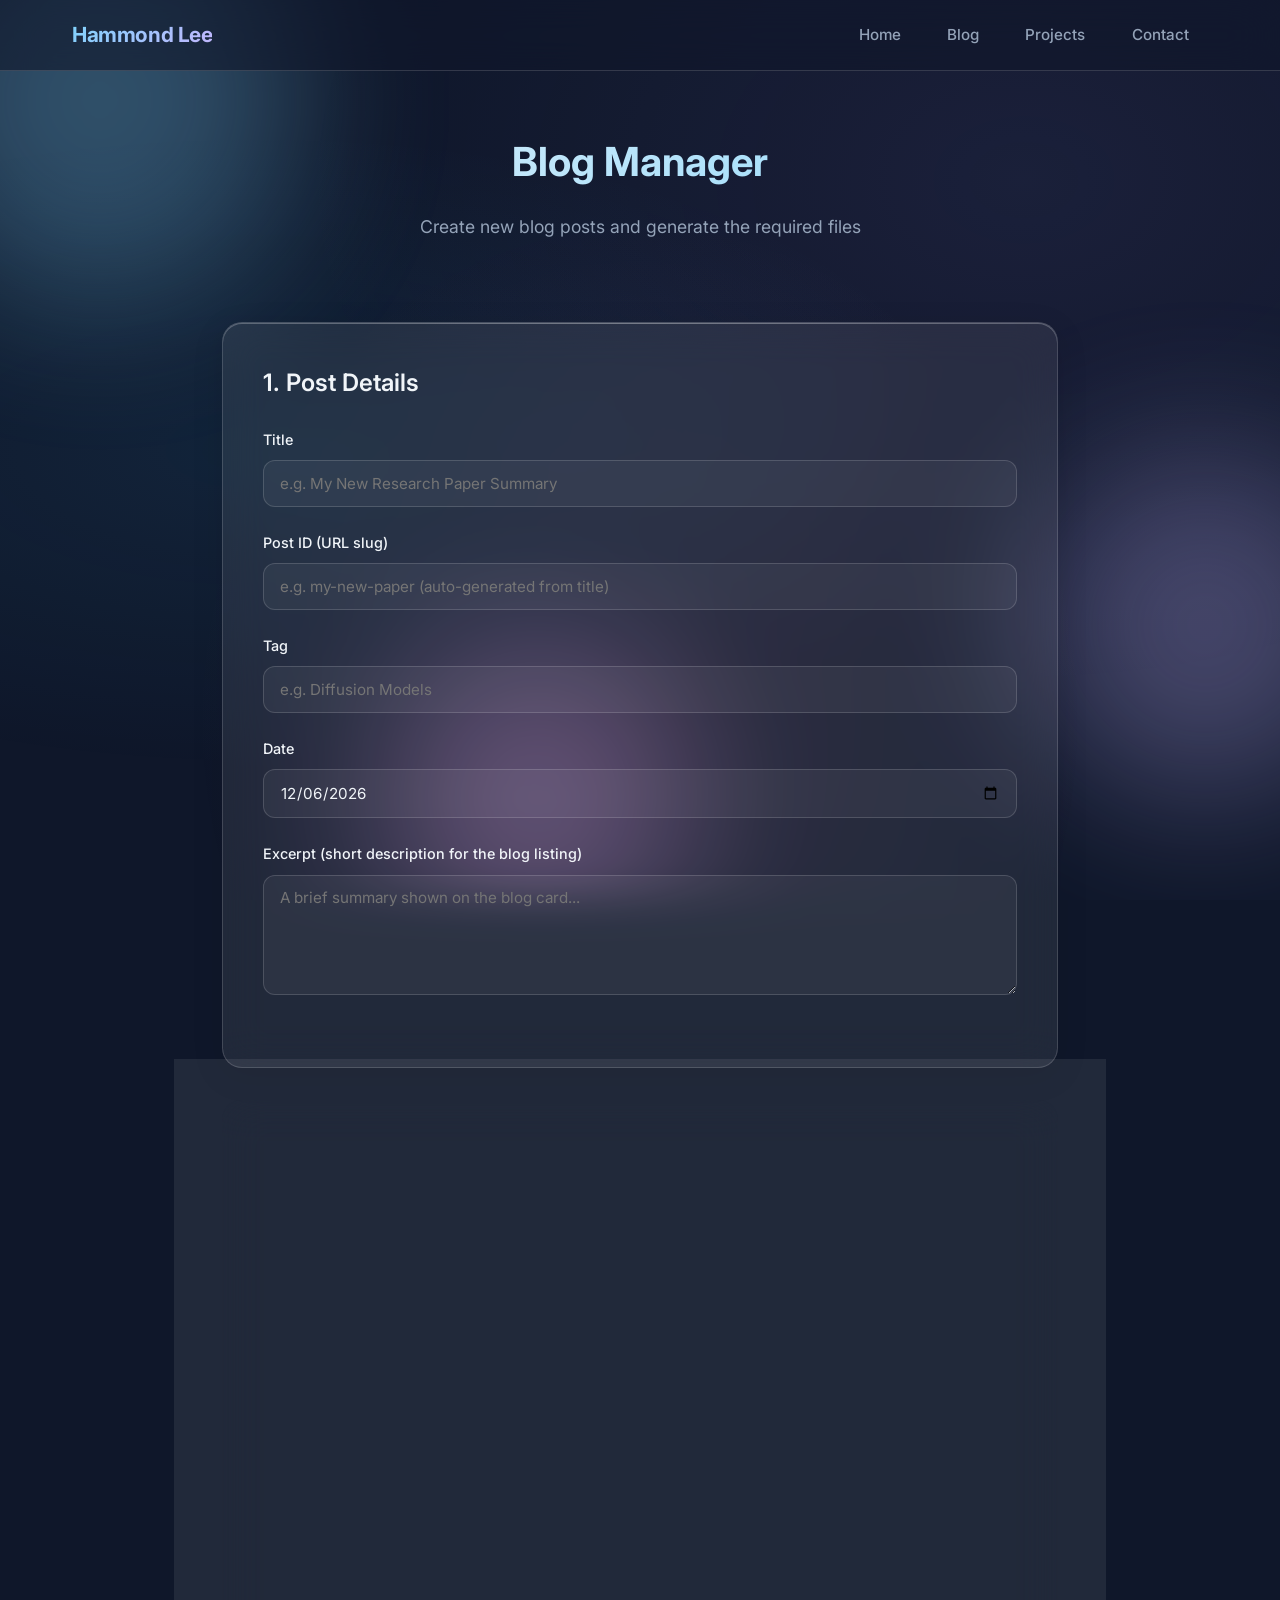
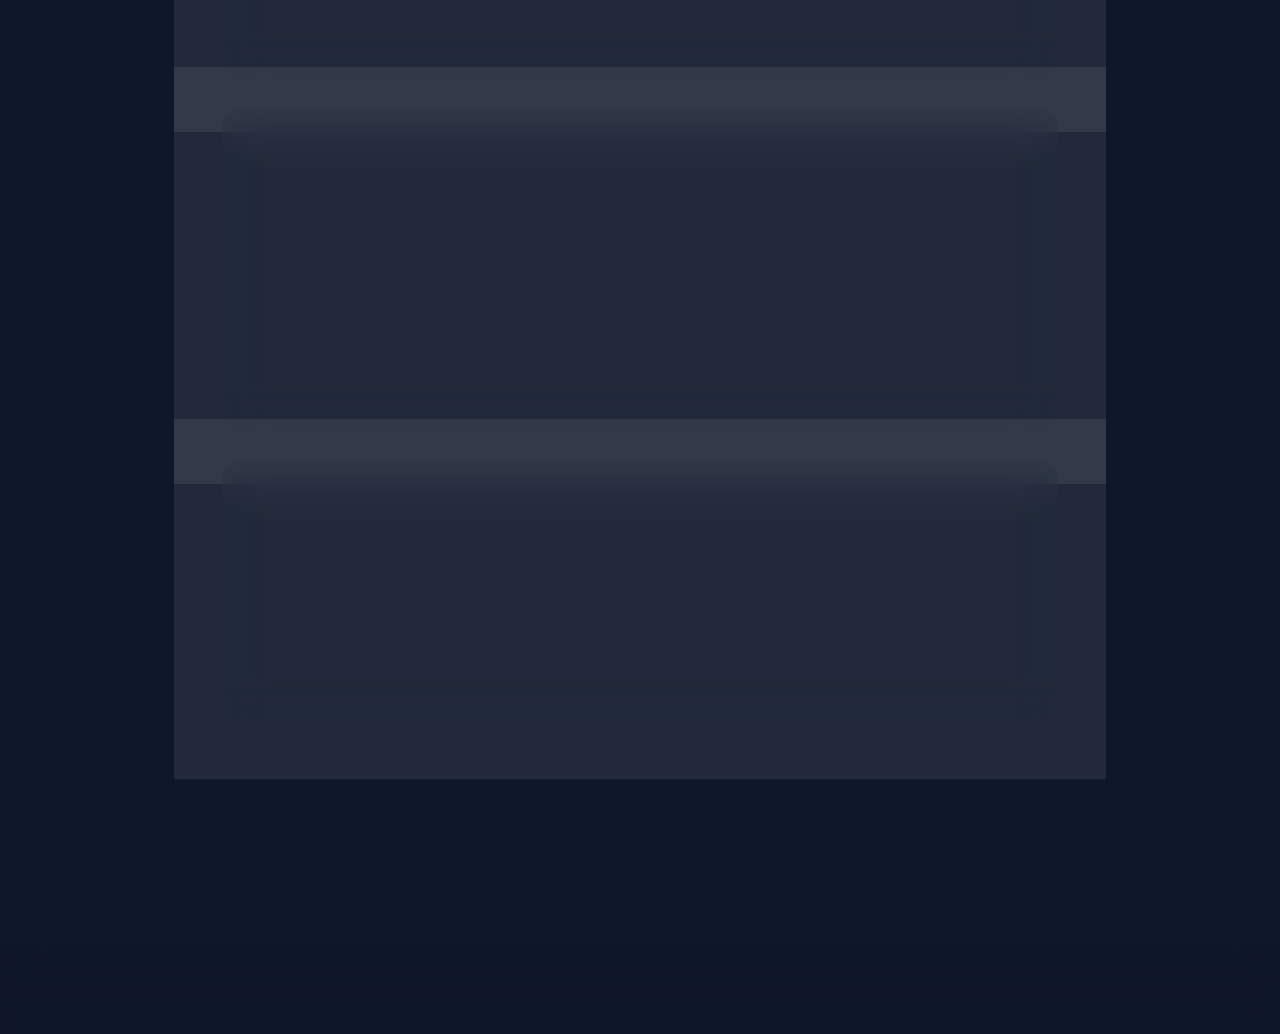
==== admin.html @ f424346c "Initial commit: personal website" ====
<!DOCTYPE html>
<html lang="en">
<head>
    <meta charset="UTF-8">
    <meta name="viewport" content="width=device-width, initial-scale=1.0">
    <title>Blog Manager | Hammond Lee</title>
    <link rel="stylesheet" href="css/style.css">
    <link rel="stylesheet" href="css/animations.css">
    <link rel="preconnect" href="https://fonts.googleapis.com">
    <link rel="preconnect" href="https://fonts.gstatic.com" crossorigin>
    <link href="https://fonts.googleapis.com/css2?family=Inter:wght@300;400;500;600;700&display=swap" rel="stylesheet">
</head>
<body>
    <div class="bg-gradient"></div>
    <div class="bg-orbs">
        <div class="orb orb-1"></div>
        <div class="orb orb-2"></div>
        <div class="orb orb-3"></div>
    </div>

    <nav class="glass-nav" id="navbar">
        <div class="nav-container">
            <a href="index.html" class="nav-logo">Hammond Lee</a>
            <button class="nav-toggle" id="navToggle" aria-label="Toggle menu">
                <span></span><span></span><span></span>
            </button>
            <ul class="nav-links" id="navLinks">
                <li><a href="index.html" class="nav-link">Home</a></li>
                <li><a href="blog.html" class="nav-link">Blog</a></li>
                <li><a href="projects.html" class="nav-link">Projects</a></li>
                <li><a href="contact.html" class="nav-link">Contact</a></li>
            </ul>
        </div>
    </nav>

    <section class="page-header">
        <h1 class="section-title fade-in-up">Blog Manager</h1>
        <p class="section-subtitle fade-in-up">Create new blog posts and generate the required files</p>
    </section>

    <section class="section" style="padding-top: 0;">
        <div class="admin-container">

            <!-- Step 1: Post Metadata -->
            <div class="glass-card admin-card fade-in-up">
                <h2>1. Post Details</h2>
                <div class="form-group">
                    <label for="postTitle">Title</label>
                    <input type="text" id="postTitle" placeholder="e.g. My New Research Paper Summary">
                </div>
                <div class="form-group">
                    <label for="postId">Post ID (URL slug)</label>
                    <input type="text" id="postId" placeholder="e.g. my-new-paper (auto-generated from title)">
                </div>
                <div class="form-group">
                    <label for="postTag">Tag</label>
                    <input type="text" id="postTag" placeholder="e.g. Diffusion Models">
                </div>
                <div class="form-group">
                    <label for="postDate">Date</label>
                    <input type="date" id="postDate">
                </div>
                <div class="form-group">
                    <label for="postExcerpt">Excerpt (short description for the blog listing)</label>
                    <textarea id="postExcerpt" rows="2" placeholder="A brief summary shown on the blog card..."></textarea>
                </div>
            </div>

            <!-- Step 2: Content -->
            <div class="glass-card admin-card fade-in-up">
                <h2>2. Post Content (HTML)</h2>
                <p style="color: var(--color-text-muted); font-size: 0.9rem; margin-bottom: 1rem;">
                    Write the body of your blog post using HTML tags. Use &lt;h2&gt; for sections, &lt;h3&gt; for subsections, &lt;p&gt; for paragraphs, &lt;ul&gt;/&lt;li&gt; for lists, and &lt;blockquote&gt; for quotes.
                </p>
                <div class="form-group">
                    <textarea id="postContent" rows="16" placeholder="<h2>Introduction</h2>
<p>Your content here...</p>

<h2>Method</h2>
<p>Describe the approach...</p>

<h3>Sub-section</h3>
<ul>
    <li>Point one</li>
    <li>Point two</li>
</ul>"></textarea>
                </div>
            </div>

            <!-- Step 3: Preview -->
            <div class="glass-card admin-card fade-in-up">
                <h2>3. Preview</h2>
                <div class="admin-preview" id="previewArea">
                    <h3>Live Preview</h3>
                    <div id="previewContent" class="blog-post-content">
                        <p style="color: var(--color-text-muted);">Start typing above to see a preview...</p>
                    </div>
                </div>
            </div>

            <!-- Step 4: Generate -->
            <div class="glass-card admin-card fade-in-up">
                <h2>4. Generate Files</h2>
                <p style="color: var(--color-text-muted); font-size: 0.9rem; margin-bottom: 1.5rem;">
                    Click to generate the two things you need: (1) the HTML file to save as <code style="color:var(--color-primary)">posts/your-post-id.html</code>, and (2) the entry to add to <code style="color:var(--color-primary)">js/posts-data.js</code>.
                </p>
                <button class="btn btn-primary" id="generateBtn" style="width: 100%;">Generate Blog Post</button>
                <div id="adminMsg" class="admin-msg"></div>
            </div>

            <!-- Output: posts-data.js entry -->
            <div class="glass-card admin-card fade-in-up" id="outputDataSection" style="display:none;">
                <h2>Add to <code style="color:var(--color-primary)">js/posts-data.js</code></h2>
                <p style="color: var(--color-text-muted); font-size: 0.9rem; margin-bottom: 1rem;">
                    Open <code style="color:var(--color-primary)">js/posts-data.js</code> and add this object <strong>at the top</strong> of the <code>blogPosts</code> array (after the opening <code>[</code>).
                </p>
                <div class="form-group">
                    <textarea id="outputDataEntry" rows="8" readonly style="font-family: monospace; font-size:0.85rem; cursor:text;"></textarea>
                </div>
                <button class="btn btn-primary" onclick="copyToClipboard('outputDataEntry')" style="width:100%;">Copy to Clipboard</button>
            </div>

            <!-- Output: HTML file -->
            <div class="glass-card admin-card fade-in-up" id="outputHtmlSection" style="display:none;">
                <h2>Save as <code style="color:var(--color-primary)" id="outputFilename">posts/your-post.html</code></h2>
                <p style="color: var(--color-text-muted); font-size: 0.9rem; margin-bottom: 1rem;">
                    Create a new file with the name shown above and paste this content into it.
                </p>
                <div class="form-group">
                    <textarea id="outputHtml" rows="12" readonly style="font-family: monospace; font-size:0.85rem; cursor:text;"></textarea>
                </div>
                <button class="btn btn-primary" onclick="copyToClipboard('outputHtml')" style="width:100%;">Copy to Clipboard</button>
            </div>

        </div>
    </section>

    <footer class="glass-footer">
        <div class="container">
            <div class="footer-content">
                <p>&copy; 2026 Hammond Lee. Built with liquid glass.</p>
                <div class="footer-links">
                    <a href="https://github.com/Hammond65" target="_blank" rel="noopener noreferrer" class="footer-link">GitHub</a>
                    <a href="contact.html" class="footer-link">Contact</a>
                </div>
            </div>
        </div>
    </footer>

    <script src="js/main.js"></script>
    <script>
    (function() {
        const titleEl   = document.getElementById('postTitle');
        const idEl      = document.getElementById('postId');
        const tagEl     = document.getElementById('postTag');
        const dateEl    = document.getElementById('postDate');
        const excerptEl = document.getElementById('postExcerpt');
        const contentEl = document.getElementById('postContent');
        const previewEl = document.getElementById('previewContent');
        const genBtn    = document.getElementById('generateBtn');
        const msgEl     = document.getElementById('adminMsg');

        // Set default date to today
        dateEl.value = new Date().toISOString().split('T')[0];

        // Auto-generate slug from title
        titleEl.addEventListener('input', () => {
            if (!idEl.dataset.manual) {
                idEl.value = titleEl.value
                    .toLowerCase()
                    .replace(/[^a-z0-9\s-]/g, '')
                    .replace(/\s+/g, '-')
                    .replace(/-+/g, '-')
                    .substring(0, 60);
            }
        });

        idEl.addEventListener('input', () => {
            idEl.dataset.manual = 'true';
        });

        // Live preview
        contentEl.addEventListener('input', () => {
            const allowed = contentEl.value
                .replace(/<script[\s\S]*?<\/script>/gi, '')
                .replace(/on\w+\s*=/gi, '');
            previewEl.innerHTML = allowed || '<p style="color: var(--color-text-muted);">Start typing above to see a preview...</p>';
        });

        // Generate
        genBtn.addEventListener('click', () => {
            const title   = titleEl.value.trim();
            const id      = idEl.value.trim();
            const tag     = tagEl.value.trim();
            const date    = dateEl.value;
            const excerpt = excerptEl.value.trim();
            const content = contentEl.value.trim();

            if (!title || !id || !tag || !date || !excerpt || !content) {
                showMsg('Please fill in all fields.', 'error');
                return;
            }

            // Generate posts-data.js entry
            const dataEntry = `    {
        id: "${escStr(id)}",
        title: "${escStr(title)}",
        tag: "${escStr(tag)}",
        date: "${date}",
        excerpt: "${escStr(excerpt)}",
        file: "posts/${escStr(id)}.html"
    },`;

            document.getElementById('outputDataEntry').value = dataEntry;
            document.getElementById('outputDataSection').style.display = '';

            // Generate HTML file
            const html = buildPostHtml(title, tag, date, content);
            document.getElementById('outputHtml').value = html;
            document.getElementById('outputFilename').textContent = `posts/${id}.html`;
            document.getElementById('outputHtmlSection').style.display = '';

            showMsg('Files generated! Scroll down to copy them.', 'success');
        });

        function buildPostHtml(title, tag, date, bodyContent) {
            const formattedDate = new Date(date).toLocaleDateString('en-US', {
                year: 'numeric', month: 'long', day: 'numeric'
            });
            return `<!DOCTYPE html>
<html lang="en">
<head>
    <meta charset="UTF-8">
    <meta name="viewport" content="width=device-width, initial-scale=1.0">
    <title>${escHtml(title)} | Hammond Lee</title>
    <link rel="stylesheet" href="../css/style.css">
    <link rel="stylesheet" href="../css/animations.css">
    <link rel="preconnect" href="https://fonts.googleapis.com">
    <link rel="preconnect" href="https://fonts.gstatic.com" crossorigin>
    <link href="https://fonts.googleapis.com/css2?family=Inter:wght@300;400;500;600;700&display=swap" rel="stylesheet">
</head>
<body>
    <div class="bg-gradient"></div>
    <div class="bg-orbs">
        <div class="orb orb-1"></div>
        <div class="orb orb-2"></div>
        <div class="orb orb-3"></div>
    </div>

    <nav class="glass-nav" id="navbar">
        <div class="nav-container">
            <a href="../index.html" class="nav-logo">Hammond Lee</a>
            <button class="nav-toggle" id="navToggle" aria-label="Toggle menu">
                <span></span><span></span><span></span>
            </button>
            <ul class="nav-links" id="navLinks">
                <li><a href="../index.html" class="nav-link">Home</a></li>
                <li><a href="../blog.html" class="nav-link active">Blog</a></li>
                <li><a href="../projects.html" class="nav-link">Projects</a></li>
                <li><a href="../contact.html" class="nav-link">Contact</a></li>
            </ul>
        </div>
    </nav>

    <section class="page-header">
        <a href="../blog.html" class="blog-back-link">&larr; Back to Blog</a>
    </section>

    <article class="section" style="padding-top: 0;">
        <div class="blog-post">
            <div class="blog-post-header">
                <span class="post-tag" style="display:inline-block; padding:0.25rem 0.75rem; border-radius:20px; font-size:0.75rem; font-weight:600; text-transform:uppercase; background:rgba(125,211,252,0.15); color:var(--color-primary); border:1px solid rgba(125,211,252,0.2); margin-bottom:1rem;">${escHtml(tag)}</span>
                <h1>${escHtml(title)}</h1>
                <p class="blog-post-meta">${formattedDate}</p>
            </div>

            <div class="blog-post-content">
${bodyContent}
            </div>
        </div>
    </article>

    <footer class="glass-footer">
        <div class="container">
            <div class="footer-content">
                <p>&copy; 2026 Hammond Lee. Built with liquid glass.</p>
                <div class="footer-links">
                    <a href="https://github.com/Hammond65" target="_blank" rel="noopener noreferrer" class="footer-link">GitHub</a>
                    <a href="../contact.html" class="footer-link">Contact</a>
                </div>
            </div>
        </div>
    </footer>

    <script src="../js/main.js"><\/script>
</body>
</html>`;
        }

        function escStr(s) {
            return s.replace(/\\/g, '\\\\').replace(/"/g, '\\"');
        }

        function escHtml(s) {
            return s.replace(/&/g, '&amp;').replace(/</g, '&lt;').replace(/>/g, '&gt;').replace(/"/g, '&quot;');
        }

        function showMsg(text, type) {
            msgEl.textContent = text;
            msgEl.className = 'admin-msg ' + type;
        }
    })();

    function copyToClipboard(id) {
        const el = document.getElementById(id);
        el.select();
        document.execCommand('copy');
        const btn = el.parentElement.querySelector('.btn');
        const origText = btn.textContent;
        btn.textContent = 'Copied!';
        setTimeout(() => { btn.textContent = origText; }, 2000);
    }
    </script>
</body>
</html>
---- css/style.css ----
/* ============================================
   CSS Variables & Base Styles
   ============================================ */
:root {
    --glass-bg: rgba(255, 255, 255, 0.08);
    --glass-border: rgba(255, 255, 255, 0.15);
    --glass-shadow: rgba(0, 0, 0, 0.1);
    --glass-blur: 20px;
    --glass-highlight: rgba(255, 255, 255, 0.25);

    --color-primary: #7dd3fc;
    --color-primary-glow: rgba(125, 211, 252, 0.4);
    --color-secondary: #c4b5fd;
    --color-secondary-glow: rgba(196, 181, 253, 0.4);
    --color-accent: #f0abfc;
    --color-text: #f1f5f9;
    --color-text-muted: #94a3b8;
    --color-bg: #0f172a;
    --color-bg-alt: #1e293b;

    --font-main: 'Inter', -apple-system, BlinkMacSystemFont, 'Segoe UI', sans-serif;
    --radius-sm: 12px;
    --radius-md: 20px;
    --radius-lg: 28px;
    --transition: 0.3s cubic-bezier(0.4, 0, 0.2, 1);
}

*, *::before, *::after {
    margin: 0;
    padding: 0;
    box-sizing: border-box;
}

html {
    scroll-behavior: smooth;
    font-size: 16px;
}

body {
    font-family: var(--font-main);
    background: var(--color-bg);
    color: var(--color-text);
    line-height: 1.7;
    min-height: 100vh;
    overflow-x: hidden;
}

/* ============================================
   Animated Background
   ============================================ */
.bg-gradient {
    position: fixed;
    top: 0;
    left: 0;
    width: 100%;
    height: 100%;
    background: radial-gradient(ellipse at 20% 50%, rgba(56, 189, 248, 0.08) 0%, transparent 50%),
                radial-gradient(ellipse at 80% 20%, rgba(167, 139, 250, 0.08) 0%, transparent 50%),
                radial-gradient(ellipse at 50% 80%, rgba(244, 114, 182, 0.06) 0%, transparent 50%);
    z-index: -2;
    pointer-events: none;
}

.bg-orbs {
    position: fixed;
    top: 0;
    left: 0;
    width: 100%;
    height: 100%;
    z-index: -1;
    pointer-events: none;
    overflow: hidden;
}

.orb {
    position: absolute;
    border-radius: 50%;
    filter: blur(80px);
    opacity: 0.3;
    animation: float 20s ease-in-out infinite;
}

.orb-1 {
    width: 400px;
    height: 400px;
    background: var(--color-primary);
    top: -100px;
    left: -100px;
    animation-delay: 0s;
}

.orb-2 {
    width: 350px;
    height: 350px;
    background: var(--color-secondary);
    top: 50%;
    right: -100px;
    animation-delay: -7s;
    animation-duration: 25s;
}

.orb-3 {
    width: 300px;
    height: 300px;
    background: var(--color-accent);
    bottom: -50px;
    left: 30%;
    animation-delay: -14s;
    animation-duration: 22s;
}

@keyframes float {
    0%, 100% { transform: translate(0, 0) scale(1); }
    25% { transform: translate(50px, -30px) scale(1.05); }
    50% { transform: translate(-30px, 50px) scale(0.95); }
    75% { transform: translate(40px, 20px) scale(1.02); }
}

/* ============================================
   Glass Morphism Components
   ============================================ */
.glass-card {
    background: var(--glass-bg);
    backdrop-filter: blur(var(--glass-blur));
    -webkit-backdrop-filter: blur(var(--glass-blur));
    border: 1px solid var(--glass-border);
    border-radius: var(--radius-md);
    box-shadow: 0 8px 32px var(--glass-shadow),
                inset 0 1px 0 var(--glass-highlight);
    transition: var(--transition);
    position: relative;
    overflow: hidden;
}

.glass-card::before {
    content: '';
    position: absolute;
    top: 0;
    left: 0;
    right: 0;
    height: 1px;
    background: linear-gradient(90deg, transparent, var(--glass-highlight), transparent);
    opacity: 0.6;
}

.glass-card:hover {
    border-color: rgba(255, 255, 255, 0.25);
    box-shadow: 0 12px 40px rgba(0, 0, 0, 0.15),
                inset 0 1px 0 var(--glass-highlight),
                0 0 30px var(--color-primary-glow);
    transform: translateY(-4px);
}

/* ============================================
   Navigation
   ============================================ */
.glass-nav {
    position: fixed;
    top: 0;
    left: 0;
    right: 0;
    z-index: 1000;
    background: rgba(15, 23, 42, 0.6);
    backdrop-filter: blur(24px);
    -webkit-backdrop-filter: blur(24px);
    border-bottom: 1px solid var(--glass-border);
    transition: var(--transition);
}

.glass-nav.scrolled {
    background: rgba(15, 23, 42, 0.85);
    box-shadow: 0 4px 30px rgba(0, 0, 0, 0.2);
}

.nav-container {
    max-width: 1200px;
    margin: 0 auto;
    padding: 0 2rem;
    display: flex;
    align-items: center;
    justify-content: space-between;
    height: 70px;
}

.nav-logo {
    font-size: 1.3rem;
    font-weight: 700;
    color: var(--color-text);
    text-decoration: none;
    letter-spacing: -0.02em;
    background: linear-gradient(135deg, var(--color-primary), var(--color-secondary));
    -webkit-background-clip: text;
    -webkit-text-fill-color: transparent;
    background-clip: text;
}

.nav-links {
    display: flex;
    list-style: none;
    gap: 0.5rem;
}

.nav-link {
    color: var(--color-text-muted);
    text-decoration: none;
    padding: 0.5rem 1.2rem;
    border-radius: var(--radius-sm);
    font-size: 0.95rem;
    font-weight: 500;
    transition: var(--transition);
    position: relative;
}

.nav-link:hover,
.nav-link.active {
    color: var(--color-text);
    background: rgba(255, 255, 255, 0.06);
}

.nav-link.active::after {
    content: '';
    position: absolute;
    bottom: 2px;
    left: 50%;
    transform: translateX(-50%);
    width: 20px;
    height: 2px;
    background: var(--color-primary);
    border-radius: 1px;
    box-shadow: 0 0 8px var(--color-primary-glow);
}

.nav-toggle {
    display: none;
    flex-direction: column;
    gap: 5px;
    background: none;
    border: none;
    cursor: pointer;
    padding: 5px;
}

.nav-toggle span {
    display: block;
    width: 24px;
    height: 2px;
    background: var(--color-text);
    border-radius: 2px;
    transition: var(--transition);
}

/* ============================================
   Buttons
   ============================================ */
.btn {
    display: inline-flex;
    align-items: center;
    gap: 0.5rem;
    padding: 0.75rem 1.8rem;
    border-radius: var(--radius-sm);
    font-size: 0.95rem;
    font-weight: 600;
    text-decoration: none;
    cursor: pointer;
    border: none;
    transition: var(--transition);
    position: relative;
    overflow: hidden;
}

.btn-primary {
    background: linear-gradient(135deg, var(--color-primary), #60a5fa);
    color: #0f172a;
    box-shadow: 0 4px 15px var(--color-primary-glow);
}

.btn-primary:hover {
    transform: translateY(-2px);
    box-shadow: 0 8px 25px var(--color-primary-glow),
                0 0 40px var(--color-primary-glow);
}

.btn-secondary {
    background: var(--glass-bg);
    color: var(--color-text);
    border: 1px solid var(--glass-border);
    backdrop-filter: blur(10px);
}

.btn-secondary:hover {
    background: rgba(255, 255, 255, 0.12);
    border-color: var(--color-primary);
    box-shadow: 0 0 20px var(--color-primary-glow);
    transform: translateY(-2px);
}

/* Glow button effect */
.glow-btn::before {
    content: '';
    position: absolute;
    top: 50%;
    left: 50%;
    width: 0;
    height: 0;
    background: radial-gradient(circle, rgba(255, 255, 255, 0.3), transparent 70%);
    transform: translate(-50%, -50%);
    transition: width 0.5s, height 0.5s;
    border-radius: 50%;
}

.glow-btn:hover::before {
    width: 300px;
    height: 300px;
}

/* ============================================
   Layout
   ============================================ */
.container {
    max-width: 1200px;
    margin: 0 auto;
    padding: 0 2rem;
}

.section {
    padding: 6rem 0;
}

.section-title {
    font-size: 2.2rem;
    font-weight: 700;
    margin-bottom: 3rem;
    text-align: center;
    background: linear-gradient(135deg, var(--color-text), var(--color-primary));
    -webkit-background-clip: text;
    -webkit-text-fill-color: transparent;
    background-clip: text;
}

.section-cta {
    text-align: center;
    margin-top: 3rem;
}

/* ============================================
   Hero
   ============================================ */
.hero {
    min-height: 100vh;
    display: flex;
    align-items: center;
    justify-content: center;
    padding: 6rem 2rem 4rem;
}

.glass-card-hero {
    text-align: center;
    padding: 4rem 3rem;
    max-width: 700px;
    width: 100%;
}

.hero-avatar {
    position: relative;
    width: 120px;
    height: 120px;
    margin: 0 auto 2rem;
}

.avatar-ring {
    position: absolute;
    inset: -4px;
    border-radius: 50%;
    background: linear-gradient(135deg, var(--color-primary), var(--color-secondary), var(--color-accent));
    animation: spin 8s linear infinite;
}

@keyframes spin {
    to { transform: rotate(360deg); }
}

.avatar-placeholder {
    position: relative;
    width: 120px;
    height: 120px;
    border-radius: 50%;
    background: var(--color-bg-alt);
    display: flex;
    align-items: center;
    justify-content: center;
    font-size: 2.5rem;
    font-weight: 700;
    color: var(--color-primary);
    z-index: 1;
}

.greeting {
    display: block;
    font-size: 1.1rem;
    font-weight: 400;
    color: var(--color-text-muted);
    margin-bottom: 0.3rem;
}

.hero-title .name {
    display: block;
    font-size: 3rem;
    font-weight: 700;
    background: linear-gradient(135deg, var(--color-primary), var(--color-secondary));
    -webkit-background-clip: text;
    -webkit-text-fill-color: transparent;
    background-clip: text;
    line-height: 1.2;
}

.hero-subtitle {
    font-size: 1.3rem;
    color: var(--color-text-muted);
    margin: 0.5rem 0 1.5rem;
    font-weight: 500;
}

.hero-description {
    color: var(--color-text-muted);
    font-size: 1rem;
    max-width: 500px;
    margin: 0 auto 2rem;
    line-height: 1.8;
}

.hero-buttons {
    display: flex;
    gap: 1rem;
    justify-content: center;
    flex-wrap: wrap;
}

/* ============================================
   About Grid
   ============================================ */
.about-grid {
    display: grid;
    grid-template-columns: repeat(auto-fit, minmax(260px, 1fr));
    gap: 1.5rem;
}

.about-card {
    padding: 2rem;
    text-align: center;
}

.about-icon {
    font-size: 2.5rem;
    margin-bottom: 1rem;
}

.about-card h3 {
    font-size: 1.15rem;
    font-weight: 600;
    margin-bottom: 0.75rem;
    color: var(--color-text);
}

.about-card p {
    font-size: 0.9rem;
    color: var(--color-text-muted);
    line-height: 1.7;
}

/* ============================================
   Blog Post Cards
   ============================================ */
.posts-grid {
    display: grid;
    grid-template-columns: repeat(auto-fill, minmax(340px, 1fr));
    gap: 1.5rem;
}

.post-card {
    padding: 2rem;
    cursor: pointer;
    text-decoration: none;
    display: block;
}

.post-card .post-tag {
    display: inline-block;
    padding: 0.25rem 0.75rem;
    border-radius: 20px;
    font-size: 0.75rem;
    font-weight: 600;
    text-transform: uppercase;
    letter-spacing: 0.05em;
    margin-bottom: 1rem;
    background: rgba(125, 211, 252, 0.15);
    color: var(--color-primary);
    border: 1px solid rgba(125, 211, 252, 0.2);
}

.post-card .post-title {
    font-size: 1.25rem;
    font-weight: 600;
    margin-bottom: 0.75rem;
    color: var(--color-text);
    line-height: 1.4;
}

.post-card .post-excerpt {
    font-size: 0.9rem;
    color: var(--color-text-muted);
    line-height: 1.7;
    margin-bottom: 1rem;
}

.post-card .post-date {
    font-size: 0.8rem;
    color: var(--color-text-muted);
    opacity: 0.7;
}

.post-card:hover .post-title {
    color: var(--color-primary);
}

/* ============================================
   Blog Page
   ============================================ */
.page-header {
    padding: 8rem 0 3rem;
    text-align: center;
}

.page-header h1 {
    font-size: 2.5rem;
    font-weight: 700;
    background: linear-gradient(135deg, var(--color-text), var(--color-primary));
    -webkit-background-clip: text;
    -webkit-text-fill-color: transparent;
    background-clip: text;
    margin-bottom: 1rem;
}

.page-header p {
    color: var(--color-text-muted);
    font-size: 1.1rem;
    max-width: 600px;
    margin: 0 auto;
}

/* Blog post page */
.blog-post {
    max-width: 800px;
    margin: 0 auto;
    padding: 2rem;
}

.blog-post-header {
    text-align: center;
    margin-bottom: 3rem;
}

.blog-post-header h1 {
    font-size: 2.2rem;
    font-weight: 700;
    color: var(--color-text);
    line-height: 1.3;
    margin-bottom: 1rem;
}

.blog-post-meta {
    color: var(--color-text-muted);
    font-size: 0.9rem;
}

.blog-post-content {
    font-size: 1.05rem;
    line-height: 1.9;
    color: var(--color-text-muted);
}

.blog-post-content h2 {
    font-size: 1.6rem;
    font-weight: 600;
    color: var(--color-text);
    margin: 2.5rem 0 1rem;
}

.blog-post-content h3 {
    font-size: 1.3rem;
    font-weight: 600;
    color: var(--color-text);
    margin: 2rem 0 0.75rem;
}

.blog-post-content p {
    margin-bottom: 1.2rem;
}

.blog-post-content ul,
.blog-post-content ol {
    margin: 1rem 0 1.5rem 1.5rem;
}

.blog-post-content li {
    margin-bottom: 0.5rem;
}

.blog-post-content strong {
    color: var(--color-text);
    font-weight: 600;
}

.blog-post-content code {
    background: rgba(255, 255, 255, 0.08);
    padding: 0.15rem 0.4rem;
    border-radius: 4px;
    font-size: 0.9em;
    color: var(--color-primary);
}

.blog-post-content blockquote {
    border-left: 3px solid var(--color-primary);
    margin: 1.5rem 0;
    padding: 1rem 1.5rem;
    background: rgba(125, 211, 252, 0.05);
    border-radius: 0 var(--radius-sm) var(--radius-sm) 0;
    font-style: italic;
}

.blog-back-link {
    display: inline-flex;
    align-items: center;
    gap: 0.5rem;
    color: var(--color-primary);
    text-decoration: none;
    font-weight: 500;
    margin-bottom: 2rem;
    transition: var(--transition);
}

.blog-back-link:hover {
    opacity: 0.8;
    transform: translateX(-4px);
}

/* ============================================
   Projects Page
   ============================================ */
.projects-grid {
    display: grid;
    grid-template-columns: repeat(auto-fill, minmax(340px, 1fr));
    gap: 1.5rem;
}

.project-card {
    padding: 2rem;
}

.project-card h3 {
    font-size: 1.3rem;
    font-weight: 600;
    margin-bottom: 0.75rem;
    color: var(--color-text);
}

.project-card p {
    font-size: 0.9rem;
    color: var(--color-text-muted);
    line-height: 1.7;
    margin-bottom: 1.5rem;
}

.project-card .project-tags {
    display: flex;
    flex-wrap: wrap;
    gap: 0.5rem;
    margin-bottom: 1.5rem;
}

.project-card .project-tag {
    padding: 0.2rem 0.6rem;
    border-radius: 20px;
    font-size: 0.7rem;
    font-weight: 500;
    background: rgba(196, 181, 253, 0.12);
    color: var(--color-secondary);
    border: 1px solid rgba(196, 181, 253, 0.2);
}

.project-link {
    color: var(--color-primary);
    text-decoration: none;
    font-weight: 600;
    font-size: 0.9rem;
    transition: var(--transition);
    display: inline-flex;
    align-items: center;
    gap: 0.3rem;
}

.project-link:hover {
    text-decoration: underline;
    text-shadow: 0 0 12px var(--color-primary-glow);
}

/* ============================================
   Contact Page
   ============================================ */
.contact-grid {
    display: grid;
    grid-template-columns: 1fr 1fr;
    gap: 2rem;
    max-width: 900px;
    margin: 0 auto;
}

.contact-info {
    padding: 2.5rem;
}

.contact-info h3 {
    font-size: 1.3rem;
    font-weight: 600;
    margin-bottom: 1.5rem;
    color: var(--color-text);
}

.contact-item {
    display: flex;
    align-items: center;
    gap: 1rem;
    margin-bottom: 1.5rem;
}

.contact-icon {
    width: 44px;
    height: 44px;
    border-radius: 12px;
    background: rgba(125, 211, 252, 0.1);
    display: flex;
    align-items: center;
    justify-content: center;
    font-size: 1.2rem;
    flex-shrink: 0;
}

.contact-item-text {
    font-size: 0.95rem;
    color: var(--color-text-muted);
}

.contact-item-text a {
    color: var(--color-primary);
    text-decoration: none;
    transition: var(--transition);
}

.contact-item-text a:hover {
    text-decoration: underline;
}

.contact-form-card {
    padding: 2.5rem;
}

.form-group {
    margin-bottom: 1.5rem;
}

.form-group label {
    display: block;
    font-size: 0.9rem;
    font-weight: 500;
    color: var(--color-text);
    margin-bottom: 0.5rem;
}

.form-group input,
.form-group textarea {
    width: 100%;
    padding: 0.8rem 1rem;
    background: rgba(255, 255, 255, 0.05);
    border: 1px solid var(--glass-border);
    border-radius: var(--radius-sm);
    color: var(--color-text);
    font-family: var(--font-main);
    font-size: 0.95rem;
    transition: var(--transition);
    outline: none;
}

.form-group input:focus,
.form-group textarea:focus {
    border-color: var(--color-primary);
    box-shadow: 0 0 15px var(--color-primary-glow);
}

.form-group textarea {
    resize: vertical;
    min-height: 120px;
}

/* ============================================
   Footer
   ============================================ */
.glass-footer {
    background: rgba(15, 23, 42, 0.6);
    backdrop-filter: blur(20px);
    -webkit-backdrop-filter: blur(20px);
    border-top: 1px solid var(--glass-border);
    padding: 2rem 0;
    margin-top: 4rem;
}

.footer-content {
    display: flex;
    justify-content: space-between;
    align-items: center;
}

.footer-content p {
    color: var(--color-text-muted);
    font-size: 0.9rem;
}

.footer-links {
    display: flex;
    gap: 1.5rem;
}

.footer-link {
    color: var(--color-text-muted);
    text-decoration: none;
    font-size: 0.9rem;
    transition: var(--transition);
}

.footer-link:hover {
    color: var(--color-primary);
}

/* ============================================
   Admin Panel
   ============================================ */
.admin-container {
    max-width: 900px;
    margin: 0 auto;
    padding: 2rem;
}

.admin-card {
    padding: 2.5rem;
    margin-bottom: 2rem;
}

.admin-card h2 {
    font-size: 1.5rem;
    font-weight: 600;
    margin-bottom: 1.5rem;
    color: var(--color-text);
}

.admin-preview {
    margin-top: 2rem;
    padding: 2rem;
    background: rgba(0, 0, 0, 0.2);
    border-radius: var(--radius-sm);
    border: 1px solid var(--glass-border);
}

.admin-preview h3 {
    font-size: 1.2rem;
    margin-bottom: 1rem;
    color: var(--color-text-muted);
}

.admin-msg {
    padding: 1rem 1.5rem;
    border-radius: var(--radius-sm);
    font-size: 0.9rem;
    margin-top: 1rem;
    display: none;
}

.admin-msg.success {
    display: block;
    background: rgba(34, 197, 94, 0.1);
    border: 1px solid rgba(34, 197, 94, 0.3);
    color: #4ade80;
}

.admin-msg.error {
    display: block;
    background: rgba(239, 68, 68, 0.1);
    border: 1px solid rgba(239, 68, 68, 0.3);
    color: #f87171;
}

/* ============================================
   Responsive
   ============================================ */
@media (max-width: 768px) {
    .nav-toggle {
        display: flex;
    }

    .nav-links {
        position: fixed;
        top: 70px;
        left: 0;
        right: 0;
        background: rgba(15, 23, 42, 0.95);
        backdrop-filter: blur(24px);
        -webkit-backdrop-filter: blur(24px);
        flex-direction: column;
        padding: 1.5rem;
        gap: 0.5rem;
        border-bottom: 1px solid var(--glass-border);
        transform: translateY(-100%);
        opacity: 0;
        pointer-events: none;
        transition: var(--transition);
    }

    .nav-links.open {
        transform: translateY(0);
        opacity: 1;
        pointer-events: auto;
    }

    .hero-title .name {
        font-size: 2.2rem;
    }

    .glass-card-hero {
        padding: 2.5rem 1.5rem;
    }

    .posts-grid {
        grid-template-columns: 1fr;
    }

    .projects-grid {
        grid-template-columns: 1fr;
    }

    .contact-grid {
        grid-template-columns: 1fr;
    }

    .footer-content {
        flex-direction: column;
        gap: 1rem;
        text-align: center;
    }

    .section-title {
        font-size: 1.8rem;
    }

    .page-header h1 {
        font-size: 2rem;
    }
}

@media (max-width: 480px) {
    .hero-title .name {
        font-size: 1.8rem;
    }

    .hero-buttons {
        flex-direction: column;
        align-items: center;
    }

    .about-grid {
        grid-template-columns: 1fr;
    }
}
---- css/animations.css ----
/* ============================================
   Scroll Reveal Animations
   ============================================ */
.fade-in-up {
    opacity: 0;
    transform: translateY(30px);
    transition: opacity 0.6s ease, transform 0.6s ease;
}

.fade-in-up.visible {
    opacity: 1;
    transform: translateY(0);
}

/* ============================================
   Hover Glow Effects
   ============================================ */
.glass-card {
    transition: transform 0.3s cubic-bezier(0.4, 0, 0.2, 1),
                box-shadow 0.3s cubic-bezier(0.4, 0, 0.2, 1),
                border-color 0.3s cubic-bezier(0.4, 0, 0.2, 1);
}

.glass-card:hover {
    transform: translateY(-4px);
    box-shadow: 0 12px 40px rgba(0, 0, 0, 0.15),
                inset 0 1px 0 rgba(255, 255, 255, 0.25),
                0 0 40px rgba(125, 211, 252, 0.12);
    border-color: rgba(255, 255, 255, 0.25);
}

/* Shimmer on hover */
.glass-card::after {
    content: '';
    position: absolute;
    top: -50%;
    left: -50%;
    width: 200%;
    height: 200%;
    background: linear-gradient(
        to bottom right,
        transparent 40%,
        rgba(255, 255, 255, 0.04) 45%,
        rgba(255, 255, 255, 0.08) 50%,
        rgba(255, 255, 255, 0.04) 55%,
        transparent 60%
    );
    transform: rotate(30deg) translateX(-100%);
    transition: transform 0.8s ease;
    pointer-events: none;
}

.glass-card:hover::after {
    transform: rotate(30deg) translateX(100%);
}

/* ============================================
   Button Pulse
   ============================================ */
.btn-primary {
    position: relative;
}

.btn-primary::after {
    content: '';
    position: absolute;
    inset: -2px;
    border-radius: inherit;
    background: linear-gradient(135deg, var(--color-primary), #60a5fa);
    z-index: -1;
    opacity: 0;
    filter: blur(12px);
    transition: opacity 0.3s ease;
}

.btn-primary:hover::after {
    opacity: 0.5;
}

/* ============================================
   Nav Link Hover
   ============================================ */
.nav-link::before {
    content: '';
    position: absolute;
    inset: 0;
    border-radius: var(--radius-sm);
    background: radial-gradient(circle at center, rgba(125, 211, 252, 0.1), transparent);
    opacity: 0;
    transition: opacity 0.3s ease;
}

.nav-link:hover::before {
    opacity: 1;
}

/* ============================================
   Typing cursor for hero
   ============================================ */
.hero-subtitle::after {
    content: '|';
    animation: blink 1s step-end infinite;
    color: var(--color-primary);
    font-weight: 300;
    margin-left: 2px;
}

@keyframes blink {
    0%, 100% { opacity: 1; }
    50% { opacity: 0; }
}

/* ============================================
   Page Transition
   ============================================ */
body {
    animation: fadeIn 0.5s ease;
}

@keyframes fadeIn {
    from { opacity: 0; }
    to { opacity: 1; }
}

/* ============================================
   Post card stagger
   ============================================ */
.post-card:nth-child(1) { animation-delay: 0s; }
.post-card:nth-child(2) { animation-delay: 0.1s; }
.post-card:nth-child(3) { animation-delay: 0.2s; }
.post-card:nth-child(4) { animation-delay: 0.3s; }
.post-card:nth-child(5) { animation-delay: 0.4s; }
.post-card:nth-child(6) { animation-delay: 0.5s; }

/* ============================================
   Hover tilt (subtle)
   ============================================ */
.about-card,
.post-card,
.project-card {
    transition: transform 0.3s ease, box-shadow 0.3s ease, border-color 0.3s ease;
}

/* ============================================
   Link glow
   ============================================ */
a.project-link::after {
    content: ' →';
    display: inline-block;
    transition: transform 0.3s ease;
}

a.project-link:hover::after {
    transform: translateX(4px);
}

/* ============================================
   Scroll indicator
   ============================================ */
.scroll-indicator {
    position: fixed;
    top: 0;
    left: 0;
    height: 3px;
    background: linear-gradient(90deg, var(--color-primary), var(--color-secondary));
    z-index: 1001;
    transition: width 0.1s linear;
    box-shadow: 0 0 10px var(--color-primary-glow);
}
---- css/style.css ----
/* ============================================
   CSS Variables & Base Styles
   ============================================ */
:root {
    --glass-bg: rgba(255, 255, 255, 0.08);
    --glass-border: rgba(255, 255, 255, 0.15);
    --glass-shadow: rgba(0, 0, 0, 0.1);
    --glass-blur: 20px;
    --glass-highlight: rgba(255, 255, 255, 0.25);

    --color-primary: #7dd3fc;
    --color-primary-glow: rgba(125, 211, 252, 0.4);
    --color-secondary: #c4b5fd;
    --color-secondary-glow: rgba(196, 181, 253, 0.4);
    --color-accent: #f0abfc;
    --color-text: #f1f5f9;
    --color-text-muted: #94a3b8;
    --color-bg: #0f172a;
    --color-bg-alt: #1e293b;

    --font-main: 'Inter', -apple-system, BlinkMacSystemFont, 'Segoe UI', sans-serif;
    --radius-sm: 12px;
    --radius-md: 20px;
    --radius-lg: 28px;
    --transition: 0.3s cubic-bezier(0.4, 0, 0.2, 1);
}

*, *::before, *::after {
    margin: 0;
    padding: 0;
    box-sizing: border-box;
}

html {
    scroll-behavior: smooth;
    font-size: 16px;
}

body {
    font-family: var(--font-main);
    background: var(--color-bg);
    color: var(--color-text);
    line-height: 1.7;
    min-height: 100vh;
    overflow-x: hidden;
}

/* ============================================
   Animated Background
   ============================================ */
.bg-gradient {
    position: fixed;
    top: 0;
    left: 0;
    width: 100%;
    height: 100%;
    background: radial-gradient(ellipse at 20% 50%, rgba(56, 189, 248, 0.08) 0%, transparent 50%),
                radial-gradient(ellipse at 80% 20%, rgba(167, 139, 250, 0.08) 0%, transparent 50%),
                radial-gradient(ellipse at 50% 80%, rgba(244, 114, 182, 0.06) 0%, transparent 50%);
    z-index: -2;
    pointer-events: none;
}

.bg-orbs {
    position: fixed;
    top: 0;
    left: 0;
    width: 100%;
    height: 100%;
    z-index: -1;
    pointer-events: none;
    overflow: hidden;
}

.orb {
    position: absolute;
    border-radius: 50%;
    filter: blur(80px);
    opacity: 0.3;
    animation: float 20s ease-in-out infinite;
}

.orb-1 {
    width: 400px;
    height: 400px;
    background: var(--color-primary);
    top: -100px;
    left: -100px;
    animation-delay: 0s;
}

.orb-2 {
    width: 350px;
    height: 350px;
    background: var(--color-secondary);
    top: 50%;
    right: -100px;
    animation-delay: -7s;
    animation-duration: 25s;
}

.orb-3 {
    width: 300px;
    height: 300px;
    background: var(--color-accent);
    bottom: -50px;
    left: 30%;
    animation-delay: -14s;
    animation-duration: 22s;
}

@keyframes float {
    0%, 100% { transform: translate(0, 0) scale(1); }
    25% { transform: translate(50px, -30px) scale(1.05); }
    50% { transform: translate(-30px, 50px) scale(0.95); }
    75% { transform: translate(40px, 20px) scale(1.02); }
}

/* ============================================
   Glass Morphism Components
   ============================================ */
.glass-card {
    background: var(--glass-bg);
    backdrop-filter: blur(var(--glass-blur));
    -webkit-backdrop-filter: blur(var(--glass-blur));
    border: 1px solid var(--glass-border);
    border-radius: var(--radius-md);
    box-shadow: 0 8px 32px var(--glass-shadow),
                inset 0 1px 0 var(--glass-highlight);
    transition: var(--transition);
    position: relative;
    overflow: hidden;
}

.glass-card::before {
    content: '';
    position: absolute;
    top: 0;
    left: 0;
    right: 0;
    height: 1px;
    background: linear-gradient(90deg, transparent, var(--glass-highlight), transparent);
    opacity: 0.6;
}

.glass-card:hover {
    border-color: rgba(255, 255, 255, 0.25);
    box-shadow: 0 12px 40px rgba(0, 0, 0, 0.15),
                inset 0 1px 0 var(--glass-highlight),
                0 0 30px var(--color-primary-glow);
    transform: translateY(-4px);
}

/* ============================================
   Navigation
   ============================================ */
.glass-nav {
    position: fixed;
    top: 0;
    left: 0;
    right: 0;
    z-index: 1000;
    background: rgba(15, 23, 42, 0.6);
    backdrop-filter: blur(24px);
    -webkit-backdrop-filter: blur(24px);
    border-bottom: 1px solid var(--glass-border);
    transition: var(--transition);
}

.glass-nav.scrolled {
    background: rgba(15, 23, 42, 0.85);
    box-shadow: 0 4px 30px rgba(0, 0, 0, 0.2);
}

.nav-container {
    max-width: 1200px;
    margin: 0 auto;
    padding: 0 2rem;
    display: flex;
    align-items: center;
    justify-content: space-between;
    height: 70px;
}

.nav-logo {
    font-size: 1.3rem;
    font-weight: 700;
    color: var(--color-text);
    text-decoration: none;
    letter-spacing: -0.02em;
    background: linear-gradient(135deg, var(--color-primary), var(--color-secondary));
    -webkit-background-clip: text;
    -webkit-text-fill-color: transparent;
    background-clip: text;
}

.nav-links {
    display: flex;
    list-style: none;
    gap: 0.5rem;
}

.nav-link {
    color: var(--color-text-muted);
    text-decoration: none;
    padding: 0.5rem 1.2rem;
    border-radius: var(--radius-sm);
    font-size: 0.95rem;
    font-weight: 500;
    transition: var(--transition);
    position: relative;
}

.nav-link:hover,
.nav-link.active {
    color: var(--color-text);
    background: rgba(255, 255, 255, 0.06);
}

.nav-link.active::after {
    content: '';
    position: absolute;
    bottom: 2px;
    left: 50%;
    transform: translateX(-50%);
    width: 20px;
    height: 2px;
    background: var(--color-primary);
    border-radius: 1px;
    box-shadow: 0 0 8px var(--color-primary-glow);
}

.nav-toggle {
    display: none;
    flex-direction: column;
    gap: 5px;
    background: none;
    border: none;
    cursor: pointer;
    padding: 5px;
}

.nav-toggle span {
    display: block;
    width: 24px;
    height: 2px;
    background: var(--color-text);
    border-radius: 2px;
    transition: var(--transition);
}

/* ============================================
   Buttons
   ============================================ */
.btn {
    display: inline-flex;
    align-items: center;
    gap: 0.5rem;
    padding: 0.75rem 1.8rem;
    border-radius: var(--radius-sm);
    font-size: 0.95rem;
    font-weight: 600;
    text-decoration: none;
    cursor: pointer;
    border: none;
    transition: var(--transition);
    position: relative;
    overflow: hidden;
}

.btn-primary {
    background: linear-gradient(135deg, var(--color-primary), #60a5fa);
    color: #0f172a;
    box-shadow: 0 4px 15px var(--color-primary-glow);
}

.btn-primary:hover {
    transform: translateY(-2px);
    box-shadow: 0 8px 25px var(--color-primary-glow),
                0 0 40px var(--color-primary-glow);
}

.btn-secondary {
    background: var(--glass-bg);
    color: var(--color-text);
    border: 1px solid var(--glass-border);
    backdrop-filter: blur(10px);
}

.btn-secondary:hover {
    background: rgba(255, 255, 255, 0.12);
    border-color: var(--color-primary);
    box-shadow: 0 0 20px var(--color-primary-glow);
    transform: translateY(-2px);
}

/* Glow button effect */
.glow-btn::before {
    content: '';
    position: absolute;
    top: 50%;
    left: 50%;
    width: 0;
    height: 0;
    background: radial-gradient(circle, rgba(255, 255, 255, 0.3), transparent 70%);
    transform: translate(-50%, -50%);
    transition: width 0.5s, height 0.5s;
    border-radius: 50%;
}

.glow-btn:hover::before {
    width: 300px;
    height: 300px;
}

/* ============================================
   Layout
   ============================================ */
.container {
    max-width: 1200px;
    margin: 0 auto;
    padding: 0 2rem;
}

.section {
    padding: 6rem 0;
}

.section-title {
    font-size: 2.2rem;
    font-weight: 700;
    margin-bottom: 3rem;
    text-align: center;
    background: linear-gradient(135deg, var(--color-text), var(--color-primary));
    -webkit-background-clip: text;
    -webkit-text-fill-color: transparent;
    background-clip: text;
}

.section-cta {
    text-align: center;
    margin-top: 3rem;
}

/* ============================================
   Hero
   ============================================ */
.hero {
    min-height: 100vh;
    display: flex;
    align-items: center;
    justify-content: center;
    padding: 6rem 2rem 4rem;
}

.glass-card-hero {
    text-align: center;
    padding: 4rem 3rem;
    max-width: 700px;
    width: 100%;
}

.hero-avatar {
    position: relative;
    width: 120px;
    height: 120px;
    margin: 0 auto 2rem;
}

.avatar-ring {
    position: absolute;
    inset: -4px;
    border-radius: 50%;
    background: linear-gradient(135deg, var(--color-primary), var(--color-secondary), var(--color-accent));
    animation: spin 8s linear infinite;
}

@keyframes spin {
    to { transform: rotate(360deg); }
}

.avatar-placeholder {
    position: relative;
    width: 120px;
    height: 120px;
    border-radius: 50%;
    background: var(--color-bg-alt);
    display: flex;
    align-items: center;
    justify-content: center;
    font-size: 2.5rem;
    font-weight: 700;
    color: var(--color-primary);
    z-index: 1;
}

.greeting {
    display: block;
    font-size: 1.1rem;
    font-weight: 400;
    color: var(--color-text-muted);
    margin-bottom: 0.3rem;
}

.hero-title .name {
    display: block;
    font-size: 3rem;
    font-weight: 700;
    background: linear-gradient(135deg, var(--color-primary), var(--color-secondary));
    -webkit-background-clip: text;
    -webkit-text-fill-color: transparent;
    background-clip: text;
    line-height: 1.2;
}

.hero-subtitle {
    font-size: 1.3rem;
    color: var(--color-text-muted);
    margin: 0.5rem 0 1.5rem;
    font-weight: 500;
}

.hero-description {
    color: var(--color-text-muted);
    font-size: 1rem;
    max-width: 500px;
    margin: 0 auto 2rem;
    line-height: 1.8;
}

.hero-buttons {
    display: flex;
    gap: 1rem;
    justify-content: center;
    flex-wrap: wrap;
}

/* ============================================
   About Grid
   ============================================ */
.about-grid {
    display: grid;
    grid-template-columns: repeat(auto-fit, minmax(260px, 1fr));
    gap: 1.5rem;
}

.about-card {
    padding: 2rem;
    text-align: center;
}

.about-icon {
    font-size: 2.5rem;
    margin-bottom: 1rem;
}

.about-card h3 {
    font-size: 1.15rem;
    font-weight: 600;
    margin-bottom: 0.75rem;
    color: var(--color-text);
}

.about-card p {
    font-size: 0.9rem;
    color: var(--color-text-muted);
    line-height: 1.7;
}

/* ============================================
   Blog Post Cards
   ============================================ */
.posts-grid {
    display: grid;
    grid-template-columns: repeat(auto-fill, minmax(340px, 1fr));
    gap: 1.5rem;
}

.post-card {
    padding: 2rem;
    cursor: pointer;
    text-decoration: none;
    display: block;
}

.post-card .post-tag {
    display: inline-block;
    padding: 0.25rem 0.75rem;
    border-radius: 20px;
    font-size: 0.75rem;
    font-weight: 600;
    text-transform: uppercase;
    letter-spacing: 0.05em;
    margin-bottom: 1rem;
    background: rgba(125, 211, 252, 0.15);
    color: var(--color-primary);
    border: 1px solid rgba(125, 211, 252, 0.2);
}

.post-card .post-title {
    font-size: 1.25rem;
    font-weight: 600;
    margin-bottom: 0.75rem;
    color: var(--color-text);
    line-height: 1.4;
}

.post-card .post-excerpt {
    font-size: 0.9rem;
    color: var(--color-text-muted);
    line-height: 1.7;
    margin-bottom: 1rem;
}

.post-card .post-date {
    font-size: 0.8rem;
    color: var(--color-text-muted);
    opacity: 0.7;
}

.post-card:hover .post-title {
    color: var(--color-primary);
}

/* ============================================
   Blog Page
   ============================================ */
.page-header {
    padding: 8rem 0 3rem;
    text-align: center;
}

.page-header h1 {
    font-size: 2.5rem;
    font-weight: 700;
    background: linear-gradient(135deg, var(--color-text), var(--color-primary));
    -webkit-background-clip: text;
    -webkit-text-fill-color: transparent;
    background-clip: text;
    margin-bottom: 1rem;
}

.page-header p {
    color: var(--color-text-muted);
    font-size: 1.1rem;
    max-width: 600px;
    margin: 0 auto;
}

/* Blog post page */
.blog-post {
    max-width: 800px;
    margin: 0 auto;
    padding: 2rem;
}

.blog-post-header {
    text-align: center;
    margin-bottom: 3rem;
}

.blog-post-header h1 {
    font-size: 2.2rem;
    font-weight: 700;
    color: var(--color-text);
    line-height: 1.3;
    margin-bottom: 1rem;
}

.blog-post-meta {
    color: var(--color-text-muted);
    font-size: 0.9rem;
}

.blog-post-content {
    font-size: 1.05rem;
    line-height: 1.9;
    color: var(--color-text-muted);
}

.blog-post-content h2 {
    font-size: 1.6rem;
    font-weight: 600;
    color: var(--color-text);
    margin: 2.5rem 0 1rem;
}

.blog-post-content h3 {
    font-size: 1.3rem;
    font-weight: 600;
    color: var(--color-text);
    margin: 2rem 0 0.75rem;
}

.blog-post-content p {
    margin-bottom: 1.2rem;
}

.blog-post-content ul,
.blog-post-content ol {
    margin: 1rem 0 1.5rem 1.5rem;
}

.blog-post-content li {
    margin-bottom: 0.5rem;
}

.blog-post-content strong {
    color: var(--color-text);
    font-weight: 600;
}

.blog-post-content code {
    background: rgba(255, 255, 255, 0.08);
    padding: 0.15rem 0.4rem;
    border-radius: 4px;
    font-size: 0.9em;
    color: var(--color-primary);
}

.blog-post-content blockquote {
    border-left: 3px solid var(--color-primary);
    margin: 1.5rem 0;
    padding: 1rem 1.5rem;
    background: rgba(125, 211, 252, 0.05);
    border-radius: 0 var(--radius-sm) var(--radius-sm) 0;
    font-style: italic;
}

.blog-back-link {
    display: inline-flex;
    align-items: center;
    gap: 0.5rem;
    color: var(--color-primary);
    text-decoration: none;
    font-weight: 500;
    margin-bottom: 2rem;
    transition: var(--transition);
}

.blog-back-link:hover {
    opacity: 0.8;
    transform: translateX(-4px);
}

/* ============================================
   Projects Page
   ============================================ */
.projects-grid {
    display: grid;
    grid-template-columns: repeat(auto-fill, minmax(340px, 1fr));
    gap: 1.5rem;
}

.project-card {
    padding: 2rem;
}

.project-card h3 {
    font-size: 1.3rem;
    font-weight: 600;
    margin-bottom: 0.75rem;
    color: var(--color-text);
}

.project-card p {
    font-size: 0.9rem;
    color: var(--color-text-muted);
    line-height: 1.7;
    margin-bottom: 1.5rem;
}

.project-card .project-tags {
    display: flex;
    flex-wrap: wrap;
    gap: 0.5rem;
    margin-bottom: 1.5rem;
}

.project-card .project-tag {
    padding: 0.2rem 0.6rem;
    border-radius: 20px;
    font-size: 0.7rem;
    font-weight: 500;
    background: rgba(196, 181, 253, 0.12);
    color: var(--color-secondary);
    border: 1px solid rgba(196, 181, 253, 0.2);
}

.project-link {
    color: var(--color-primary);
    text-decoration: none;
    font-weight: 600;
    font-size: 0.9rem;
    transition: var(--transition);
    display: inline-flex;
    align-items: center;
    gap: 0.3rem;
}

.project-link:hover {
    text-decoration: underline;
    text-shadow: 0 0 12px var(--color-primary-glow);
}

/* ============================================
   Contact Page
   ============================================ */
.contact-grid {
    display: grid;
    grid-template-columns: 1fr 1fr;
    gap: 2rem;
    max-width: 900px;
    margin: 0 auto;
}

.contact-info {
    padding: 2.5rem;
}

.contact-info h3 {
    font-size: 1.3rem;
    font-weight: 600;
    margin-bottom: 1.5rem;
    color: var(--color-text);
}

.contact-item {
    display: flex;
    align-items: center;
    gap: 1rem;
    margin-bottom: 1.5rem;
}

.contact-icon {
    width: 44px;
    height: 44px;
    border-radius: 12px;
    background: rgba(125, 211, 252, 0.1);
    display: flex;
    align-items: center;
    justify-content: center;
    font-size: 1.2rem;
    flex-shrink: 0;
}

.contact-item-text {
    font-size: 0.95rem;
    color: var(--color-text-muted);
}

.contact-item-text a {
    color: var(--color-primary);
    text-decoration: none;
    transition: var(--transition);
}

.contact-item-text a:hover {
    text-decoration: underline;
}

.contact-form-card {
    padding: 2.5rem;
}

.form-group {
    margin-bottom: 1.5rem;
}

.form-group label {
    display: block;
    font-size: 0.9rem;
    font-weight: 500;
    color: var(--color-text);
    margin-bottom: 0.5rem;
}

.form-group input,
.form-group textarea {
    width: 100%;
    padding: 0.8rem 1rem;
    background: rgba(255, 255, 255, 0.05);
    border: 1px solid var(--glass-border);
    border-radius: var(--radius-sm);
    color: var(--color-text);
    font-family: var(--font-main);
    font-size: 0.95rem;
    transition: var(--transition);
    outline: none;
}

.form-group input:focus,
.form-group textarea:focus {
    border-color: var(--color-primary);
    box-shadow: 0 0 15px var(--color-primary-glow);
}

.form-group textarea {
    resize: vertical;
    min-height: 120px;
}

/* ============================================
   Footer
   ============================================ */
.glass-footer {
    background: rgba(15, 23, 42, 0.6);
    backdrop-filter: blur(20px);
    -webkit-backdrop-filter: blur(20px);
    border-top: 1px solid var(--glass-border);
    padding: 2rem 0;
    margin-top: 4rem;
}

.footer-content {
    display: flex;
    justify-content: space-between;
    align-items: center;
}

.footer-content p {
    color: var(--color-text-muted);
    font-size: 0.9rem;
}

.footer-links {
    display: flex;
    gap: 1.5rem;
}

.footer-link {
    color: var(--color-text-muted);
    text-decoration: none;
    font-size: 0.9rem;
    transition: var(--transition);
}

.footer-link:hover {
    color: var(--color-primary);
}

/* ============================================
   Admin Panel
   ============================================ */
.admin-container {
    max-width: 900px;
    margin: 0 auto;
    padding: 2rem;
}

.admin-card {
    padding: 2.5rem;
    margin-bottom: 2rem;
}

.admin-card h2 {
    font-size: 1.5rem;
    font-weight: 600;
    margin-bottom: 1.5rem;
    color: var(--color-text);
}

.admin-preview {
    margin-top: 2rem;
    padding: 2rem;
    background: rgba(0, 0, 0, 0.2);
    border-radius: var(--radius-sm);
    border: 1px solid var(--glass-border);
}

.admin-preview h3 {
    font-size: 1.2rem;
    margin-bottom: 1rem;
    color: var(--color-text-muted);
}

.admin-msg {
    padding: 1rem 1.5rem;
    border-radius: var(--radius-sm);
    font-size: 0.9rem;
    margin-top: 1rem;
    display: none;
}

.admin-msg.success {
    display: block;
    background: rgba(34, 197, 94, 0.1);
    border: 1px solid rgba(34, 197, 94, 0.3);
    color: #4ade80;
}

.admin-msg.error {
    display: block;
    background: rgba(239, 68, 68, 0.1);
    border: 1px solid rgba(239, 68, 68, 0.3);
    color: #f87171;
}

/* ============================================
   Responsive
   ============================================ */
@media (max-width: 768px) {
    .nav-toggle {
        display: flex;
    }

    .nav-links {
        position: fixed;
        top: 70px;
        left: 0;
        right: 0;
        background: rgba(15, 23, 42, 0.95);
        backdrop-filter: blur(24px);
        -webkit-backdrop-filter: blur(24px);
        flex-direction: column;
        padding: 1.5rem;
        gap: 0.5rem;
        border-bottom: 1px solid var(--glass-border);
        transform: translateY(-100%);
        opacity: 0;
        pointer-events: none;
        transition: var(--transition);
    }

    .nav-links.open {
        transform: translateY(0);
        opacity: 1;
        pointer-events: auto;
    }

    .hero-title .name {
        font-size: 2.2rem;
    }

    .glass-card-hero {
        padding: 2.5rem 1.5rem;
    }

    .posts-grid {
        grid-template-columns: 1fr;
    }

    .projects-grid {
        grid-template-columns: 1fr;
    }

    .contact-grid {
        grid-template-columns: 1fr;
    }

    .footer-content {
        flex-direction: column;
        gap: 1rem;
        text-align: center;
    }

    .section-title {
        font-size: 1.8rem;
    }

    .page-header h1 {
        font-size: 2rem;
    }
}

@media (max-width: 480px) {
    .hero-title .name {
        font-size: 1.8rem;
    }

    .hero-buttons {
        flex-direction: column;
        align-items: center;
    }

    .about-grid {
        grid-template-columns: 1fr;
    }
}
---- css/animations.css ----
/* ============================================
   Scroll Reveal Animations
   ============================================ */
.fade-in-up {
    opacity: 0;
    transform: translateY(30px);
    transition: opacity 0.6s ease, transform 0.6s ease;
}

.fade-in-up.visible {
    opacity: 1;
    transform: translateY(0);
}

/* ============================================
   Hover Glow Effects
   ============================================ */
.glass-card {
    transition: transform 0.3s cubic-bezier(0.4, 0, 0.2, 1),
                box-shadow 0.3s cubic-bezier(0.4, 0, 0.2, 1),
                border-color 0.3s cubic-bezier(0.4, 0, 0.2, 1);
}

.glass-card:hover {
    transform: translateY(-4px);
    box-shadow: 0 12px 40px rgba(0, 0, 0, 0.15),
                inset 0 1px 0 rgba(255, 255, 255, 0.25),
                0 0 40px rgba(125, 211, 252, 0.12);
    border-color: rgba(255, 255, 255, 0.25);
}

/* Shimmer on hover */
.glass-card::after {
    content: '';
    position: absolute;
    top: -50%;
    left: -50%;
    width: 200%;
    height: 200%;
    background: linear-gradient(
        to bottom right,
        transparent 40%,
        rgba(255, 255, 255, 0.04) 45%,
        rgba(255, 255, 255, 0.08) 50%,
        rgba(255, 255, 255, 0.04) 55%,
        transparent 60%
    );
    transform: rotate(30deg) translateX(-100%);
    transition: transform 0.8s ease;
    pointer-events: none;
}

.glass-card:hover::after {
    transform: rotate(30deg) translateX(100%);
}

/* ============================================
   Button Pulse
   ============================================ */
.btn-primary {
    position: relative;
}

.btn-primary::after {
    content: '';
    position: absolute;
    inset: -2px;
    border-radius: inherit;
    background: linear-gradient(135deg, var(--color-primary), #60a5fa);
    z-index: -1;
    opacity: 0;
    filter: blur(12px);
    transition: opacity 0.3s ease;
}

.btn-primary:hover::after {
    opacity: 0.5;
}

/* ============================================
   Nav Link Hover
   ============================================ */
.nav-link::before {
    content: '';
    position: absolute;
    inset: 0;
    border-radius: var(--radius-sm);
    background: radial-gradient(circle at center, rgba(125, 211, 252, 0.1), transparent);
    opacity: 0;
    transition: opacity 0.3s ease;
}

.nav-link:hover::before {
    opacity: 1;
}

/* ============================================
   Typing cursor for hero
   ============================================ */
.hero-subtitle::after {
    content: '|';
    animation: blink 1s step-end infinite;
    color: var(--color-primary);
    font-weight: 300;
    margin-left: 2px;
}

@keyframes blink {
    0%, 100% { opacity: 1; }
    50% { opacity: 0; }
}

/* ============================================
   Page Transition
   ============================================ */
body {
    animation: fadeIn 0.5s ease;
}

@keyframes fadeIn {
    from { opacity: 0; }
    to { opacity: 1; }
}

/* ============================================
   Post card stagger
   ============================================ */
.post-card:nth-child(1) { animation-delay: 0s; }
.post-card:nth-child(2) { animation-delay: 0.1s; }
.post-card:nth-child(3) { animation-delay: 0.2s; }
.post-card:nth-child(4) { animation-delay: 0.3s; }
.post-card:nth-child(5) { animation-delay: 0.4s; }
.post-card:nth-child(6) { animation-delay: 0.5s; }

/* ============================================
   Hover tilt (subtle)
   ============================================ */
.about-card,
.post-card,
.project-card {
    transition: transform 0.3s ease, box-shadow 0.3s ease, border-color 0.3s ease;
}

/* ============================================
   Link glow
   ============================================ */
a.project-link::after {
    content: ' →';
    display: inline-block;
    transition: transform 0.3s ease;
}

a.project-link:hover::after {
    transform: translateX(4px);
}

/* ============================================
   Scroll indicator
   ============================================ */
.scroll-indicator {
    position: fixed;
    top: 0;
    left: 0;
    height: 3px;
    background: linear-gradient(90deg, var(--color-primary), var(--color-secondary));
    z-index: 1001;
    transition: width 0.1s linear;
    box-shadow: 0 0 10px var(--color-primary-glow);
}
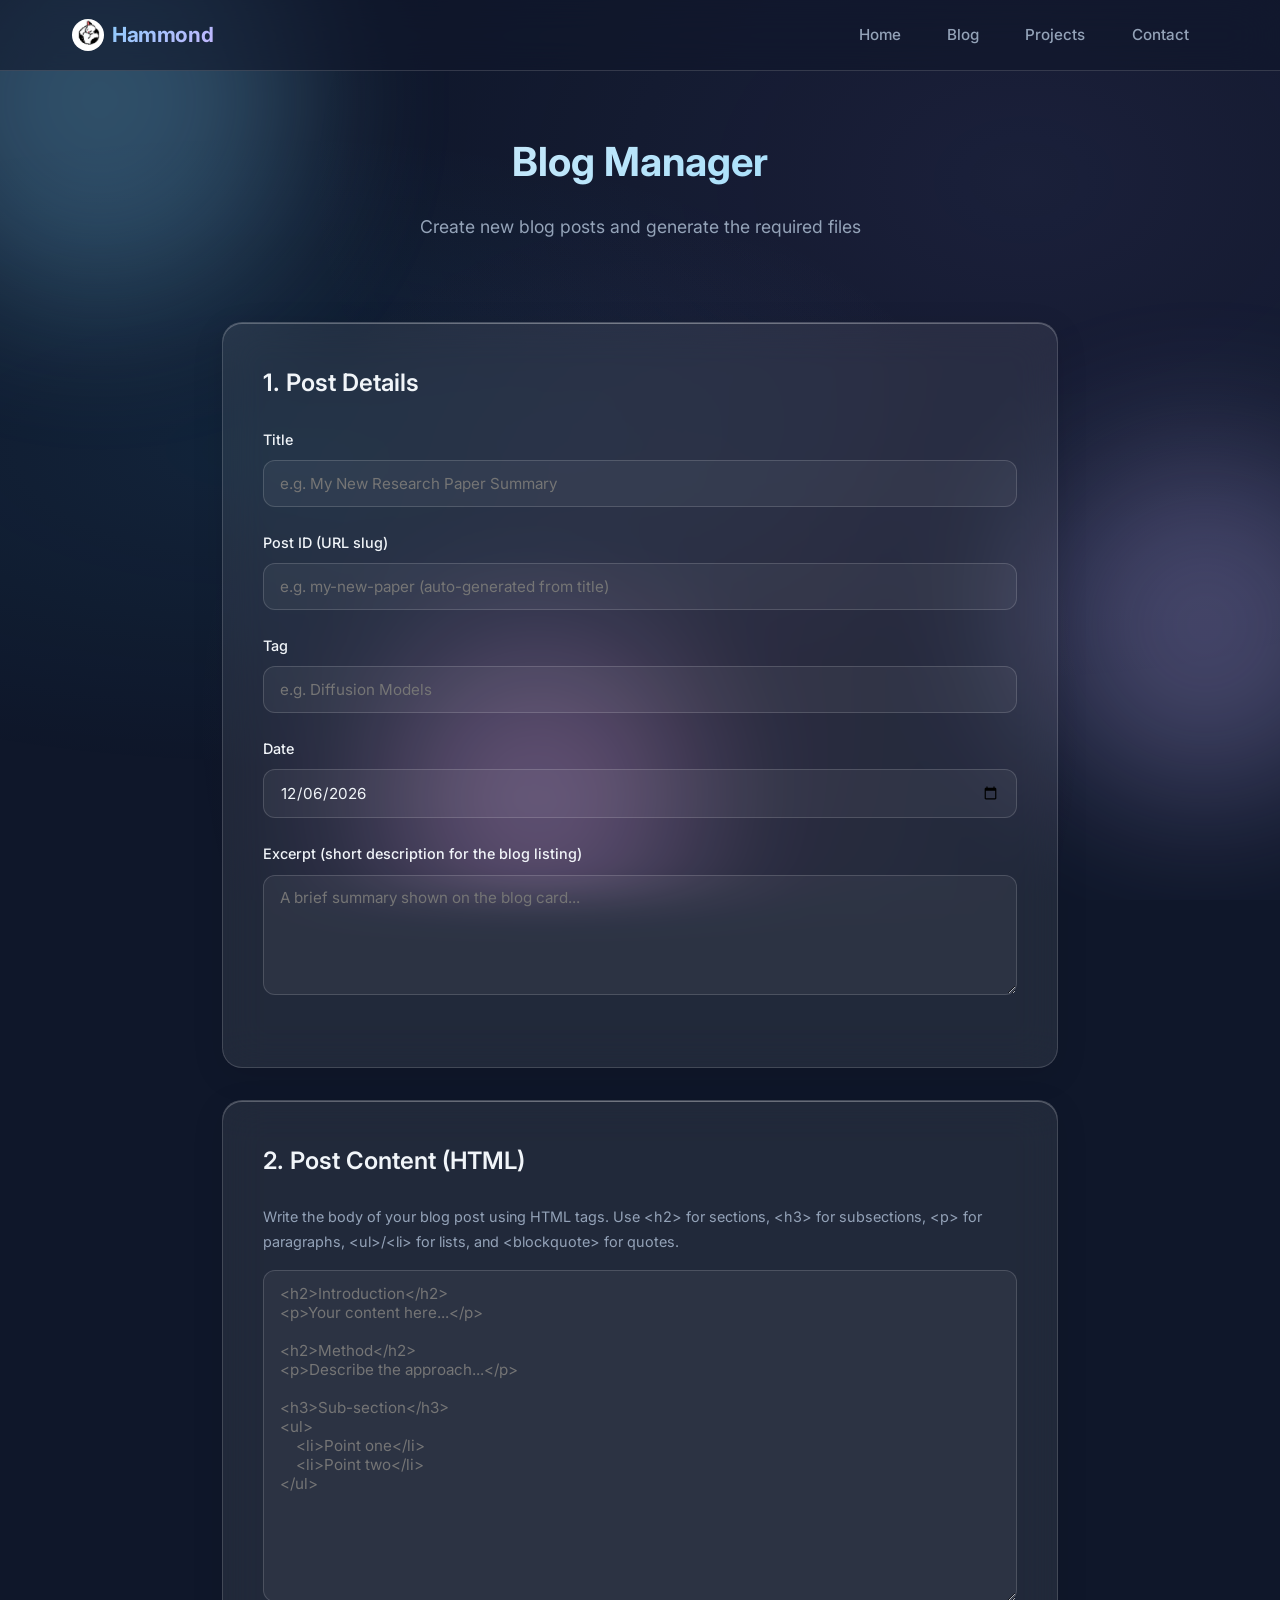
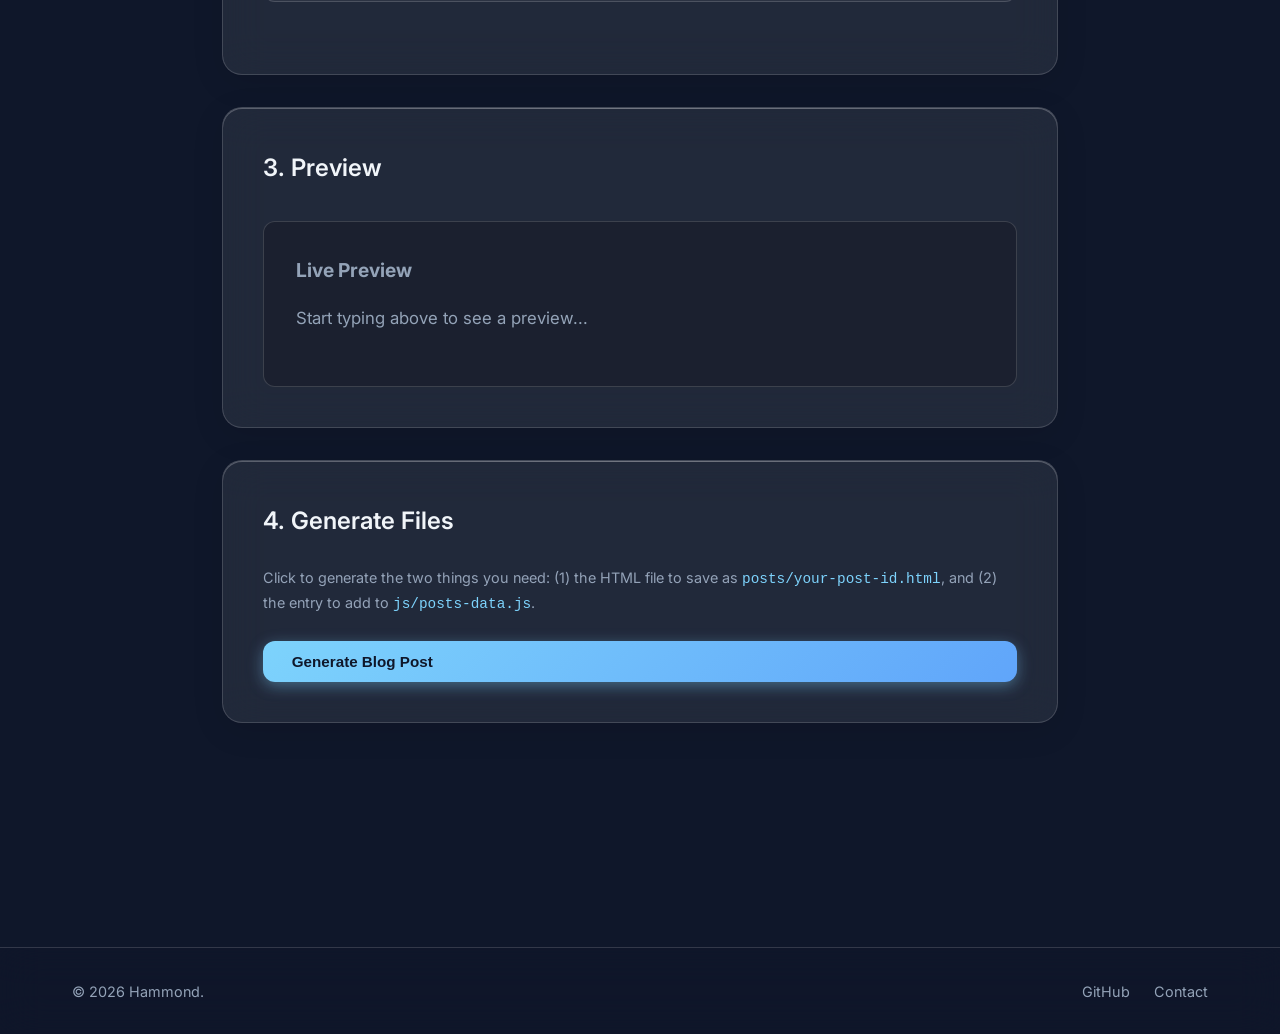
==== commit b0b6a565: "Update site" ====
--- a/admin.html
+++ b/admin.html
@@ -3,7 +3,7 @@
 <head>
     <meta charset="UTF-8">
     <meta name="viewport" content="width=device-width, initial-scale=1.0">
-    <title>Blog Manager | Hammond Lee</title>
+    <title>Blog Manager | Hammond</title>
     <link rel="stylesheet" href="css/style.css">
     <link rel="stylesheet" href="css/animations.css">
     <link rel="preconnect" href="https://fonts.googleapis.com">
@@ -20,7 +20,7 @@
 
     <nav class="glass-nav" id="navbar">
         <div class="nav-container">
-            <a href="index.html" class="nav-logo">Hammond Lee</a>
+            <a href="index.html" class="nav-logo"><img src="assets/icon.jpg" alt="" class="nav-logo-icon">Hammond</a>
             <button class="nav-toggle" id="navToggle" aria-label="Toggle menu">
                 <span></span><span></span><span></span>
             </button>
@@ -138,7 +138,7 @@
     <footer class="glass-footer">
         <div class="container">
             <div class="footer-content">
-                <p>&copy; 2026 Hammond Lee. Built with liquid glass.</p>
+                <p>&copy; 2026 Hammond.</p>
                 <div class="footer-links">
                     <a href="https://github.com/Hammond65" target="_blank" rel="noopener noreferrer" class="footer-link">GitHub</a>
                     <a href="contact.html" class="footer-link">Contact</a>
@@ -232,7 +232,7 @@
 <head>
     <meta charset="UTF-8">
     <meta name="viewport" content="width=device-width, initial-scale=1.0">
-    <title>${escHtml(title)} | Hammond Lee</title>
+    <title>${escHtml(title)} | Hammond</title>
     <link rel="stylesheet" href="../css/style.css">
     <link rel="stylesheet" href="../css/animations.css">
     <link rel="preconnect" href="https://fonts.googleapis.com">
@@ -249,7 +249,7 @@
 
     <nav class="glass-nav" id="navbar">
         <div class="nav-container">
-            <a href="../index.html" class="nav-logo">Hammond Lee</a>
+            <a href="../index.html" class="nav-logo"><img src="../assets/icon.jpg" alt="" class="nav-logo-icon">Hammond</a>
             <button class="nav-toggle" id="navToggle" aria-label="Toggle menu">
                 <span></span><span></span><span></span>
             </button>
@@ -283,7 +283,7 @@
     <footer class="glass-footer">
         <div class="container">
             <div class="footer-content">
-                <p>&copy; 2026 Hammond Lee. Built with liquid glass.</p>
+                <p>&copy; 2026 Hammond.</p>
                 <div class="footer-links">
                     <a href="https://github.com/Hammond65" target="_blank" rel="noopener noreferrer" class="footer-link">GitHub</a>
                     <a href="../contact.html" class="footer-link">Contact</a>
--- a/css/style.css
+++ b/css/style.css
@@ -183,6 +183,9 @@
 }
 
 .nav-logo {
+    display: flex;
+    align-items: center;
+    gap: 0.5rem;
     font-size: 1.3rem;
     font-weight: 700;
     color: var(--color-text);
@@ -192,6 +195,14 @@
     -webkit-background-clip: text;
     -webkit-text-fill-color: transparent;
     background-clip: text;
+}
+
+.nav-logo-icon {
+    width: 32px;
+    height: 32px;
+    border-radius: 50%;
+    object-fit: cover;
+    -webkit-text-fill-color: initial;
 }
 
 .nav-links {
@@ -392,6 +403,13 @@
     font-weight: 700;
     color: var(--color-primary);
     z-index: 1;
+    overflow: hidden;
+}
+
+.avatar-placeholder img {
+    width: 100%;
+    height: 100%;
+    object-fit: cover;
 }
 
 .greeting {
--- a/css/style.css
+++ b/css/style.css
@@ -183,6 +183,9 @@
 }
 
 .nav-logo {
+    display: flex;
+    align-items: center;
+    gap: 0.5rem;
     font-size: 1.3rem;
     font-weight: 700;
     color: var(--color-text);
@@ -192,6 +195,14 @@
     -webkit-background-clip: text;
     -webkit-text-fill-color: transparent;
     background-clip: text;
+}
+
+.nav-logo-icon {
+    width: 32px;
+    height: 32px;
+    border-radius: 50%;
+    object-fit: cover;
+    -webkit-text-fill-color: initial;
 }
 
 .nav-links {
@@ -392,6 +403,13 @@
     font-weight: 700;
     color: var(--color-primary);
     z-index: 1;
+    overflow: hidden;
+}
+
+.avatar-placeholder img {
+    width: 100%;
+    height: 100%;
+    object-fit: cover;
 }
 
 .greeting {
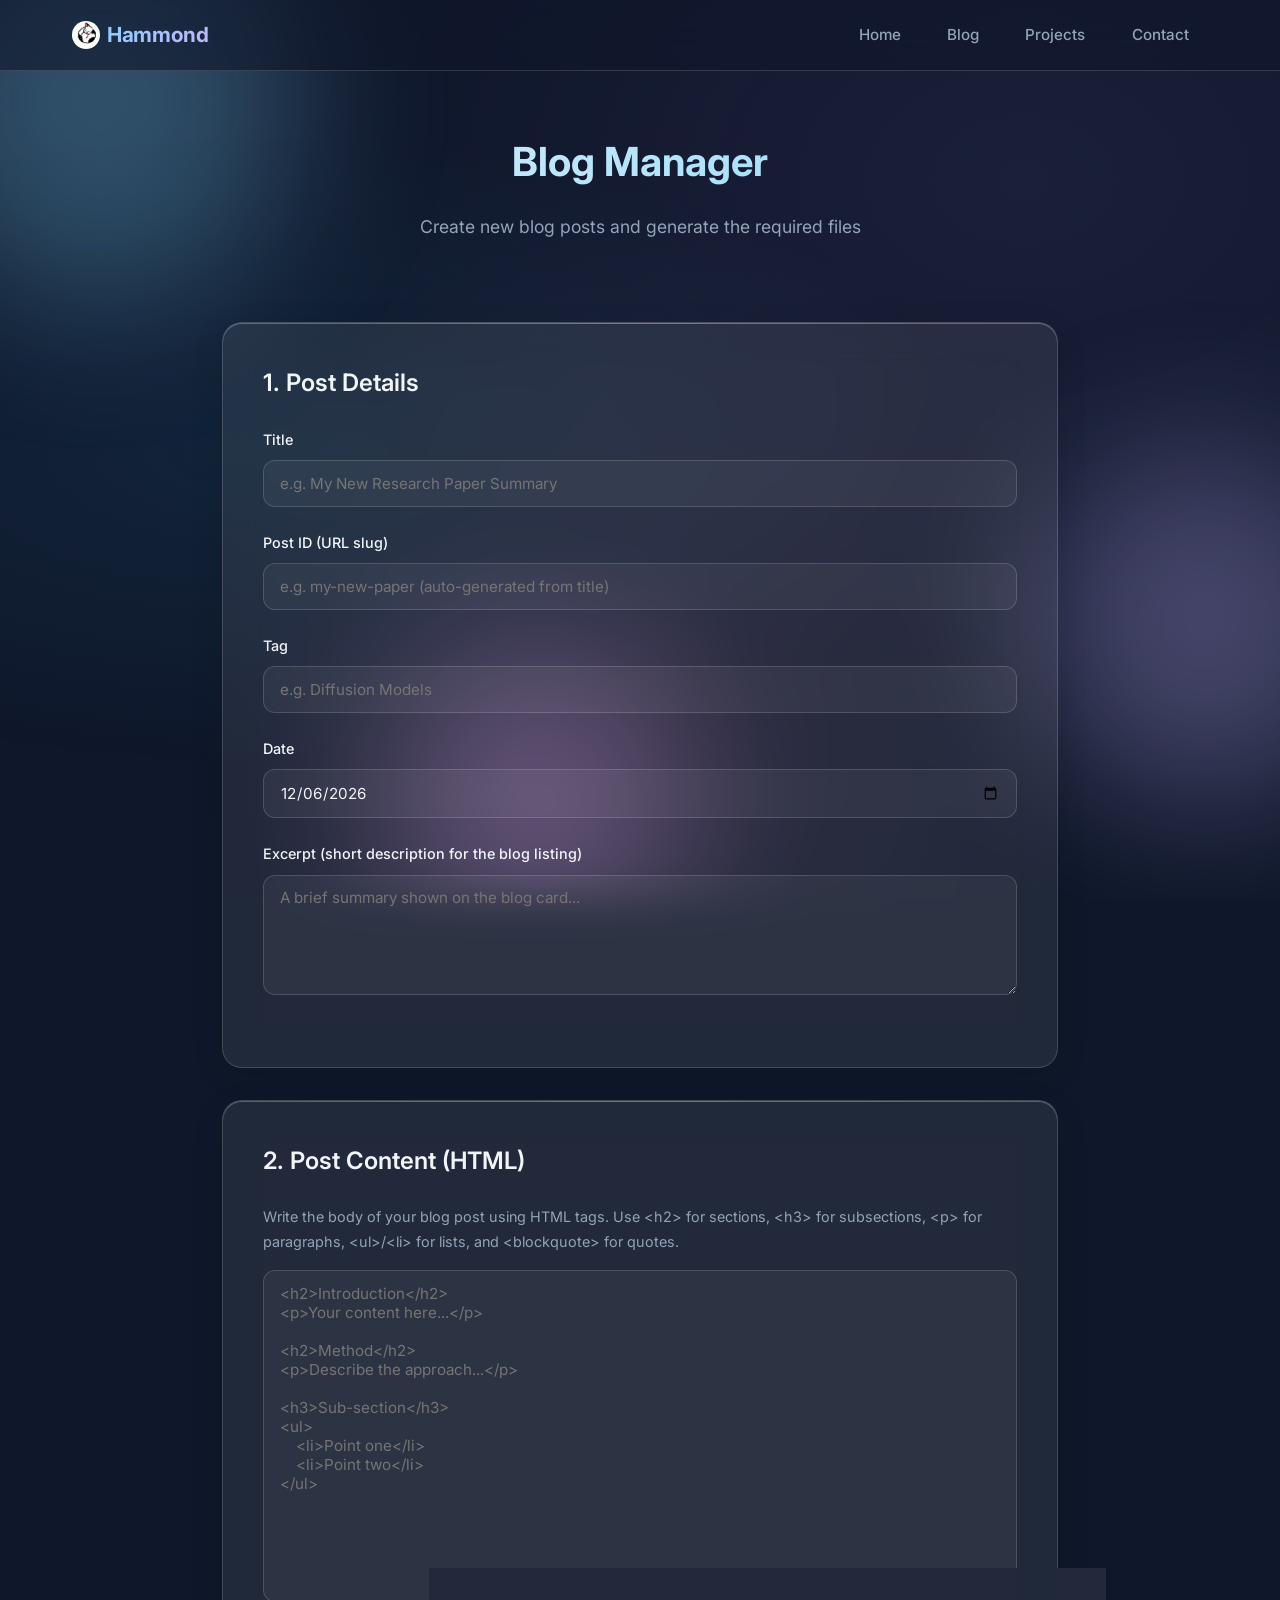
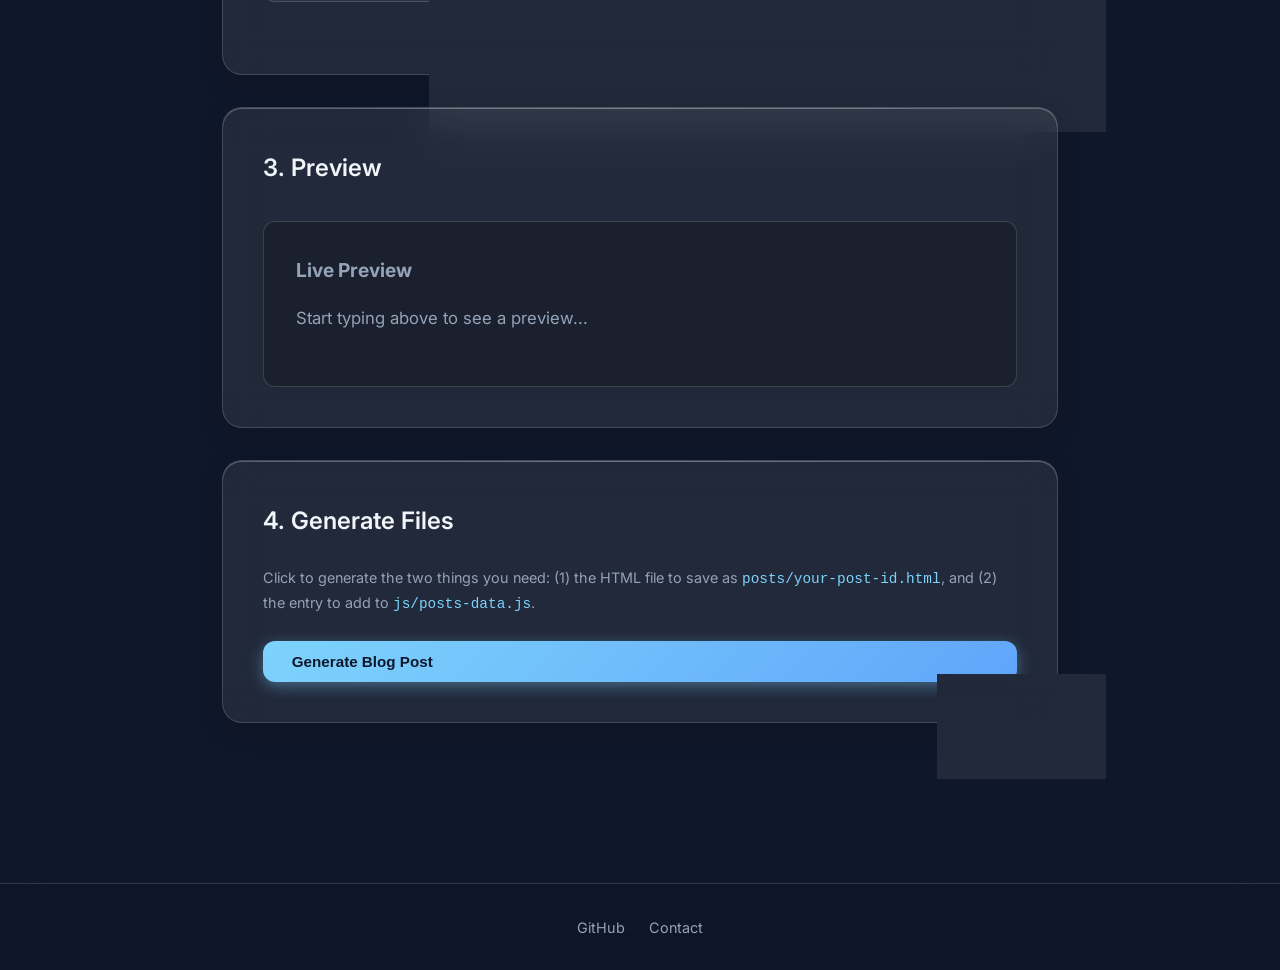
==== commit b5627489: "Fix footer position, remove copyright, simplify excerpts" ====
--- a/admin.html
+++ b/admin.html
@@ -138,7 +138,6 @@
     <footer class="glass-footer">
         <div class="container">
             <div class="footer-content">
-                <p>&copy; 2026 Hammond.</p>
                 <div class="footer-links">
                     <a href="https://github.com/Hammond65" target="_blank" rel="noopener noreferrer" class="footer-link">GitHub</a>
                     <a href="contact.html" class="footer-link">Contact</a>
@@ -283,7 +282,6 @@
     <footer class="glass-footer">
         <div class="container">
             <div class="footer-content">
-                <p>&copy; 2026 Hammond.</p>
                 <div class="footer-links">
                     <a href="https://github.com/Hammond65" target="_blank" rel="noopener noreferrer" class="footer-link">GitHub</a>
                     <a href="../contact.html" class="footer-link">Contact</a>
--- a/css/style.css
+++ b/css/style.css
@@ -43,6 +43,8 @@
     line-height: 1.7;
     min-height: 100vh;
     overflow-x: hidden;
+    display: flex;
+    flex-direction: column;
 }
 
 /* ============================================
@@ -185,7 +187,7 @@
 .nav-logo {
     display: flex;
     align-items: center;
-    gap: 0.5rem;
+    gap: 0.45rem;
     font-size: 1.3rem;
     font-weight: 700;
     color: var(--color-text);
@@ -198,11 +200,12 @@
 }
 
 .nav-logo-icon {
-    width: 32px;
-    height: 32px;
+    width: 28px;
+    height: 28px;
     border-radius: 50%;
     object-fit: cover;
     -webkit-text-fill-color: initial;
+    flex-shrink: 0;
 }
 
 .nav-links {
@@ -373,9 +376,9 @@
 
 .hero-avatar {
     position: relative;
-    width: 120px;
-    height: 120px;
-    margin: 0 auto 2rem;
+    width: 110px;
+    height: 110px;
+    margin: 0 auto 1.5rem;
 }
 
 .avatar-ring {
@@ -392,8 +395,8 @@
 
 .avatar-placeholder {
     position: relative;
-    width: 120px;
-    height: 120px;
+    width: 100%;
+    height: 100%;
     border-radius: 50%;
     background: var(--color-bg-alt);
     display: flex;
@@ -827,12 +830,12 @@
     -webkit-backdrop-filter: blur(20px);
     border-top: 1px solid var(--glass-border);
     padding: 2rem 0;
-    margin-top: 4rem;
+    margin-top: auto;
 }
 
 .footer-content {
     display: flex;
-    justify-content: space-between;
+    justify-content: center;
     align-items: center;
 }
 
--- a/css/style.css
+++ b/css/style.css
@@ -43,6 +43,8 @@
     line-height: 1.7;
     min-height: 100vh;
     overflow-x: hidden;
+    display: flex;
+    flex-direction: column;
 }
 
 /* ============================================
@@ -185,7 +187,7 @@
 .nav-logo {
     display: flex;
     align-items: center;
-    gap: 0.5rem;
+    gap: 0.45rem;
     font-size: 1.3rem;
     font-weight: 700;
     color: var(--color-text);
@@ -198,11 +200,12 @@
 }
 
 .nav-logo-icon {
-    width: 32px;
-    height: 32px;
+    width: 28px;
+    height: 28px;
     border-radius: 50%;
     object-fit: cover;
     -webkit-text-fill-color: initial;
+    flex-shrink: 0;
 }
 
 .nav-links {
@@ -373,9 +376,9 @@
 
 .hero-avatar {
     position: relative;
-    width: 120px;
-    height: 120px;
-    margin: 0 auto 2rem;
+    width: 110px;
+    height: 110px;
+    margin: 0 auto 1.5rem;
 }
 
 .avatar-ring {
@@ -392,8 +395,8 @@
 
 .avatar-placeholder {
     position: relative;
-    width: 120px;
-    height: 120px;
+    width: 100%;
+    height: 100%;
     border-radius: 50%;
     background: var(--color-bg-alt);
     display: flex;
@@ -827,12 +830,12 @@
     -webkit-backdrop-filter: blur(20px);
     border-top: 1px solid var(--glass-border);
     padding: 2rem 0;
-    margin-top: 4rem;
+    margin-top: auto;
 }
 
 .footer-content {
     display: flex;
-    justify-content: space-between;
+    justify-content: center;
     align-items: center;
 }
 
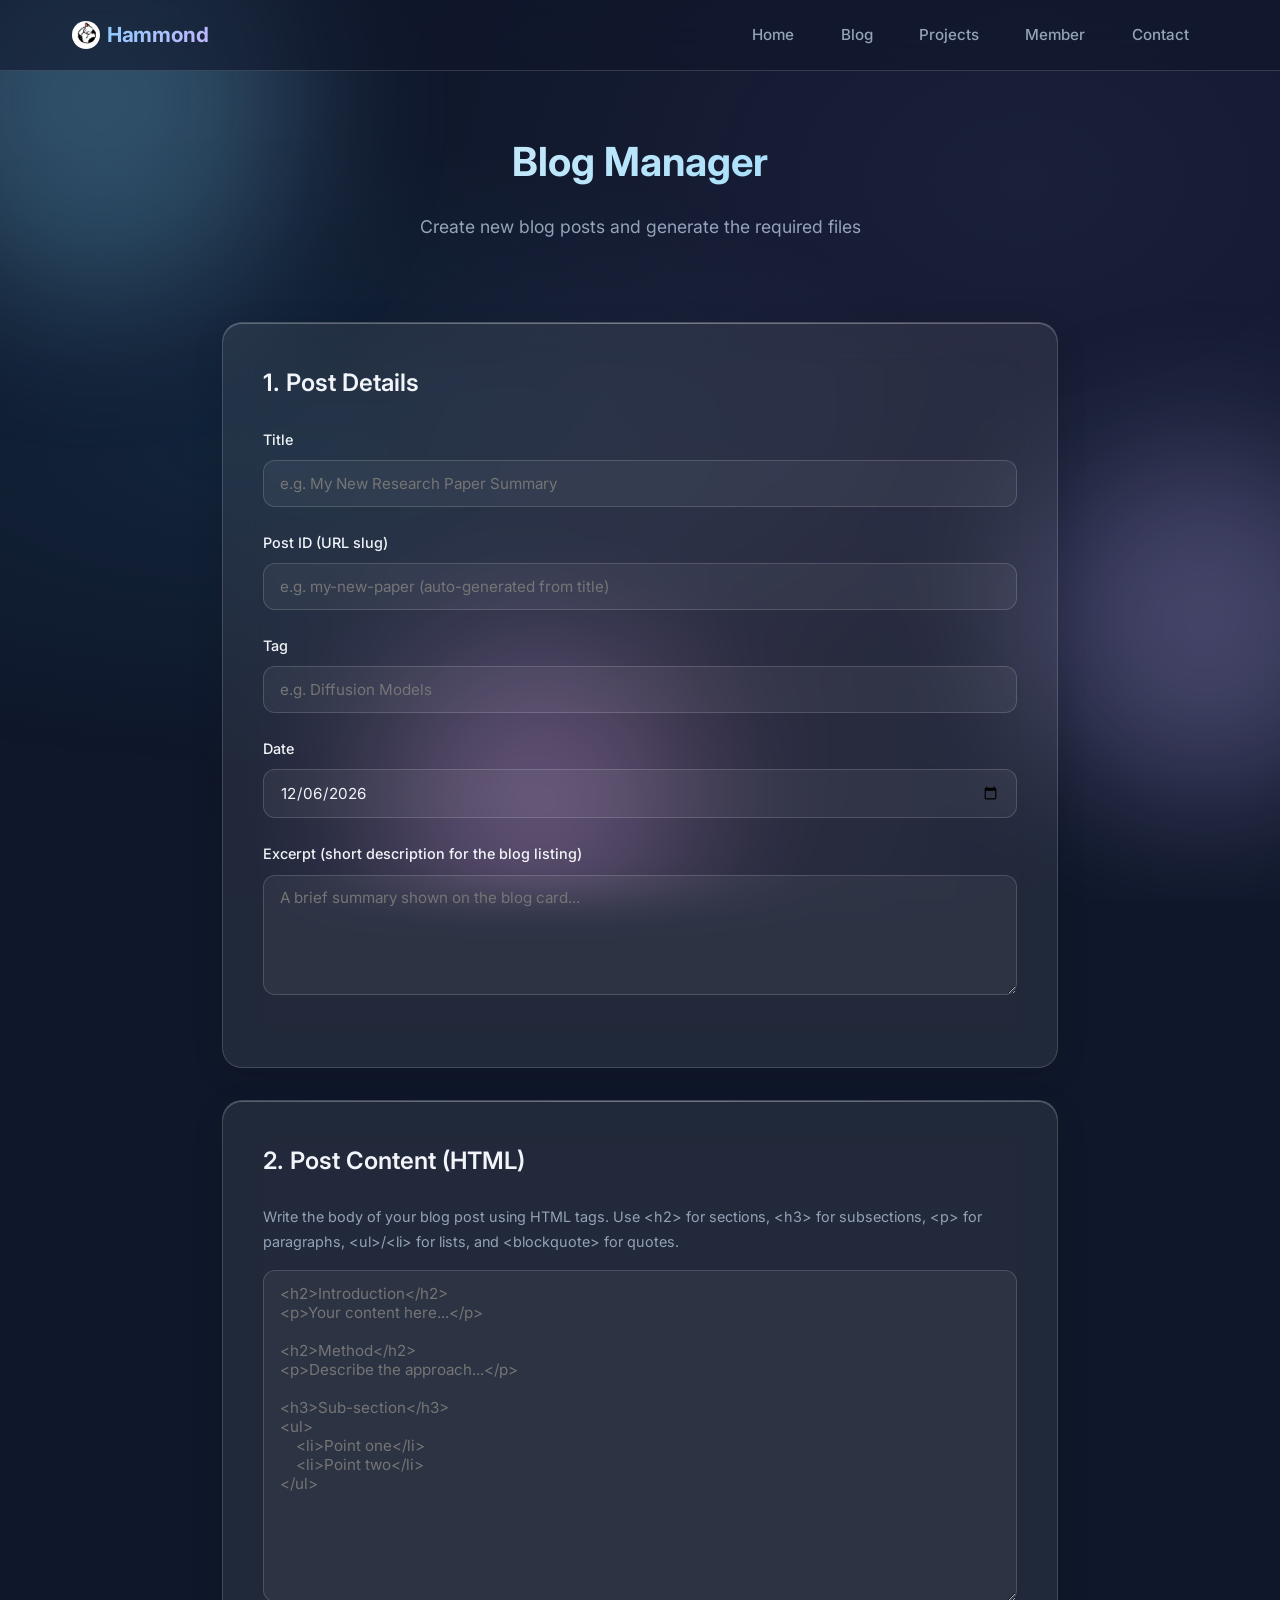
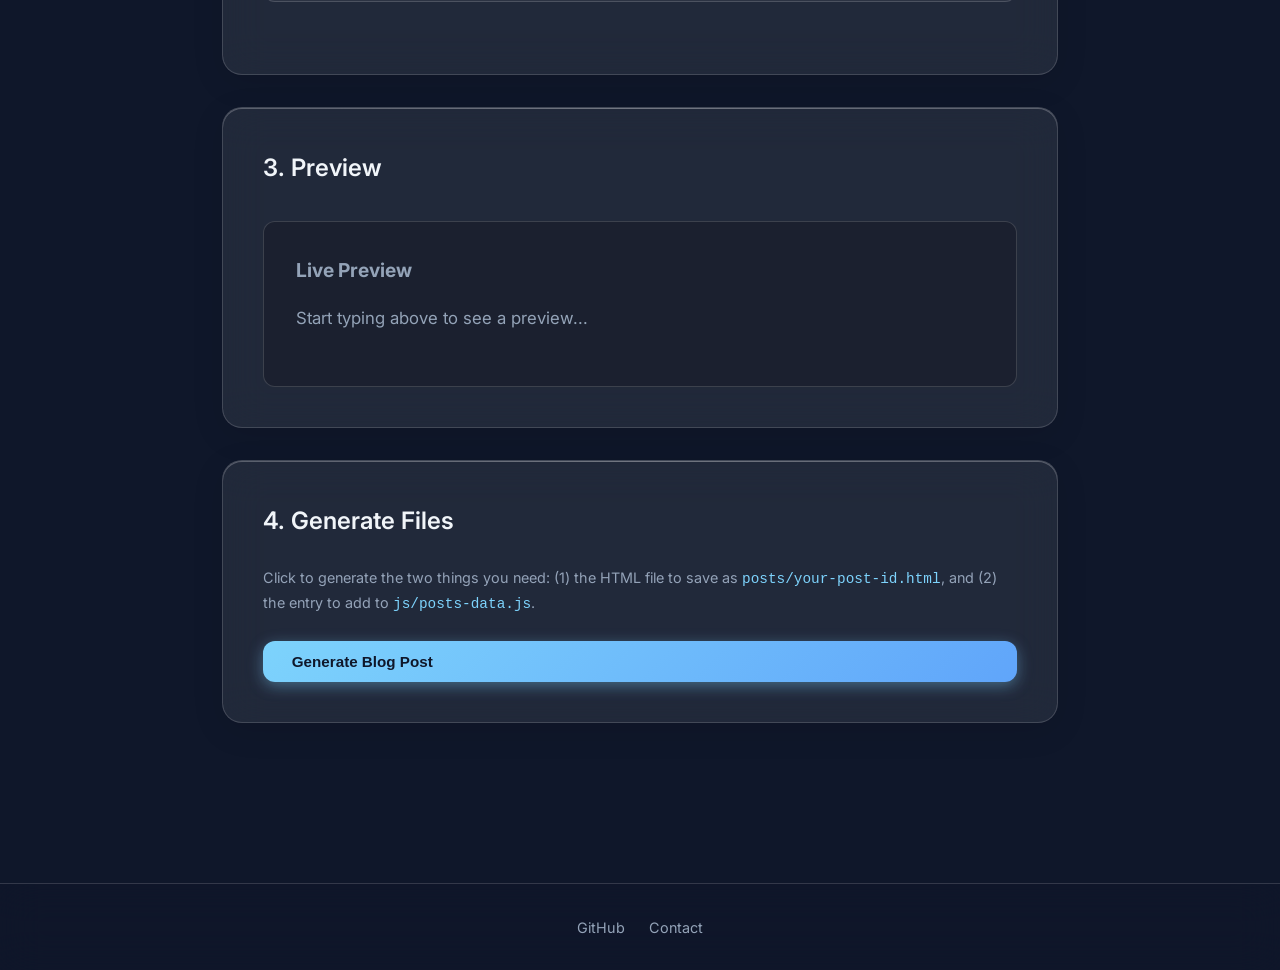
==== commit 7481fbaf: "Add Member tab, contact form via Formspree, dino easter egg" ====
--- a/admin.html
+++ b/admin.html
@@ -28,6 +28,7 @@
                 <li><a href="index.html" class="nav-link">Home</a></li>
                 <li><a href="blog.html" class="nav-link">Blog</a></li>
                 <li><a href="projects.html" class="nav-link">Projects</a></li>
+                <li><a href="member.html" class="nav-link">Member</a></li>
                 <li><a href="contact.html" class="nav-link">Contact</a></li>
             </ul>
         </div>
@@ -256,6 +257,7 @@
                 <li><a href="../index.html" class="nav-link">Home</a></li>
                 <li><a href="../blog.html" class="nav-link active">Blog</a></li>
                 <li><a href="../projects.html" class="nav-link">Projects</a></li>
+                <li><a href="../member.html" class="nav-link">Member</a></li>
                 <li><a href="../contact.html" class="nav-link">Contact</a></li>
             </ul>
         </div>
@@ -290,6 +292,7 @@
         </div>
     </footer>
 
+    <a href="../dino.html" class="easter-egg" aria-hidden="true"></a>
     <script src="../js/main.js"><\/script>
 </body>
 </html>`;
--- a/css/style.css
+++ b/css/style.css
@@ -915,6 +915,64 @@
     background: rgba(239, 68, 68, 0.1);
     border: 1px solid rgba(239, 68, 68, 0.3);
     color: #f87171;
+}
+
+/* ============================================
+   Member Page
+   ============================================ */
+.members-grid {
+    display: grid;
+    grid-template-columns: repeat(auto-fill, minmax(240px, 1fr));
+    gap: 1.5rem;
+    max-width: 500px;
+    margin: 0 auto;
+}
+
+.member-card {
+    padding: 2.5rem 2rem;
+    text-align: center;
+}
+
+.member-avatar {
+    font-size: 2.8rem;
+    margin-bottom: 1rem;
+}
+
+.member-card h3 {
+    font-size: 1.3rem;
+    font-weight: 600;
+    margin-bottom: 1rem;
+    color: var(--color-text);
+}
+
+.member-link {
+    color: var(--color-primary);
+    text-decoration: none;
+    font-weight: 600;
+    font-size: 0.9rem;
+    transition: var(--transition);
+}
+
+.member-link:hover {
+    text-decoration: underline;
+    text-shadow: 0 0 12px var(--color-primary-glow);
+}
+
+/* ============================================
+   Easter Egg
+   ============================================ */
+.easter-egg {
+    position: fixed;
+    bottom: 14px;
+    left: 14px;
+    width: 10px;
+    height: 10px;
+    opacity: 0.025;
+    z-index: 999;
+    border-radius: 50%;
+    background: var(--color-text-muted);
+    cursor: default;
+    display: block;
 }
 
 /* ============================================
--- a/css/style.css
+++ b/css/style.css
@@ -915,6 +915,64 @@
     background: rgba(239, 68, 68, 0.1);
     border: 1px solid rgba(239, 68, 68, 0.3);
     color: #f87171;
+}
+
+/* ============================================
+   Member Page
+   ============================================ */
+.members-grid {
+    display: grid;
+    grid-template-columns: repeat(auto-fill, minmax(240px, 1fr));
+    gap: 1.5rem;
+    max-width: 500px;
+    margin: 0 auto;
+}
+
+.member-card {
+    padding: 2.5rem 2rem;
+    text-align: center;
+}
+
+.member-avatar {
+    font-size: 2.8rem;
+    margin-bottom: 1rem;
+}
+
+.member-card h3 {
+    font-size: 1.3rem;
+    font-weight: 600;
+    margin-bottom: 1rem;
+    color: var(--color-text);
+}
+
+.member-link {
+    color: var(--color-primary);
+    text-decoration: none;
+    font-weight: 600;
+    font-size: 0.9rem;
+    transition: var(--transition);
+}
+
+.member-link:hover {
+    text-decoration: underline;
+    text-shadow: 0 0 12px var(--color-primary-glow);
+}
+
+/* ============================================
+   Easter Egg
+   ============================================ */
+.easter-egg {
+    position: fixed;
+    bottom: 14px;
+    left: 14px;
+    width: 10px;
+    height: 10px;
+    opacity: 0.025;
+    z-index: 999;
+    border-radius: 50%;
+    background: var(--color-text-muted);
+    cursor: default;
+    display: block;
 }
 
 /* ============================================
